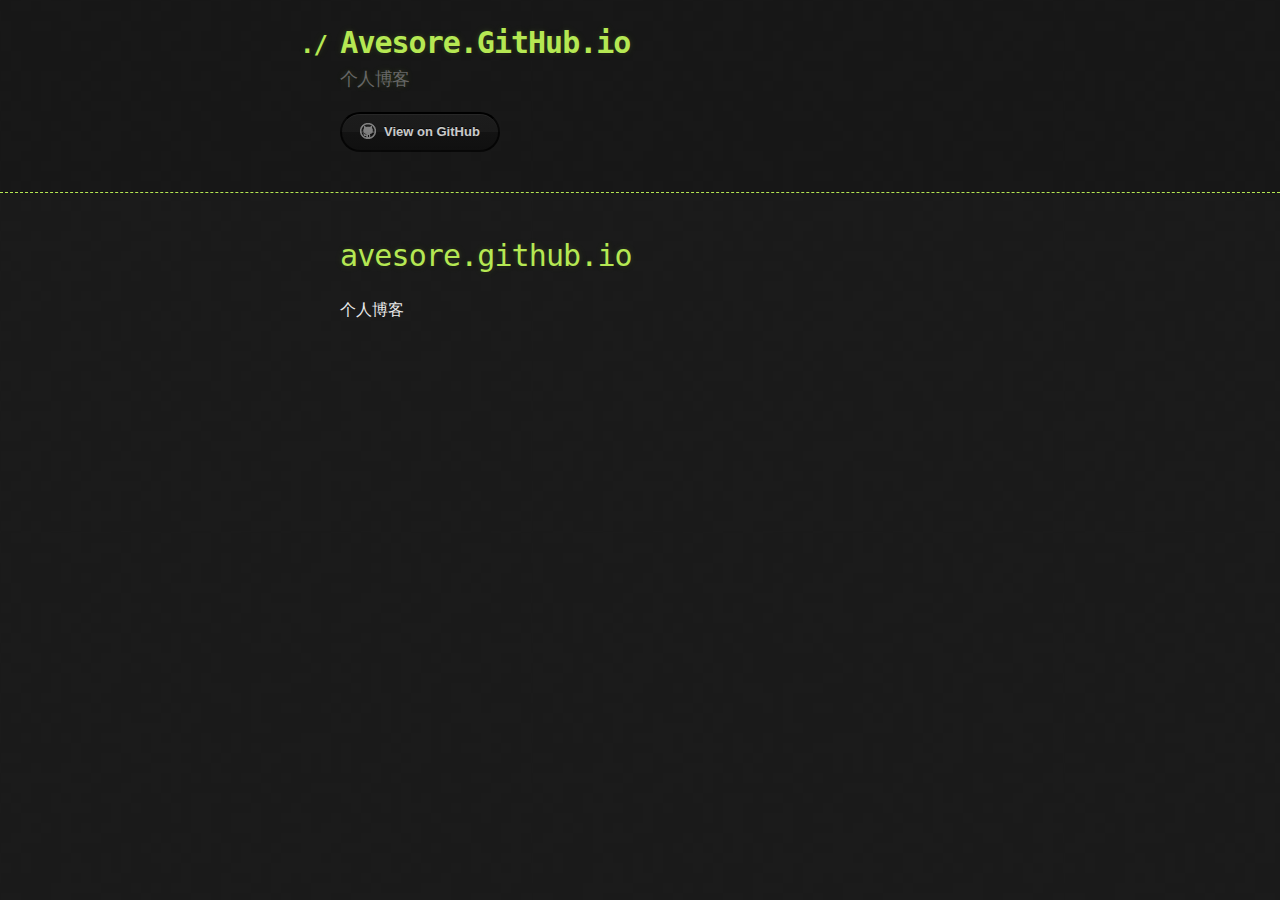
==== index.html @ 06579e54 "Replace master branch with page content via GitHub" ====
<!DOCTYPE html>
<html>
  <head>
    <meta charset='utf-8'>
    <meta http-equiv="X-UA-Compatible" content="chrome=1">

    <link rel="stylesheet" type="text/css" href="stylesheets/stylesheet.css" media="screen">
    <link rel="stylesheet" type="text/css" href="stylesheets/github-dark.css" media="screen">
    <link rel="stylesheet" type="text/css" href="stylesheets/print.css" media="print">

    <title>Avesore.GitHub.io by AveSore</title>
  </head>

  <body>

    <header>
      <div class="container">
        <h1>Avesore.GitHub.io</h1>
        <h2>个人博客</h2>

        <section id="downloads">
          <a href="https://github.com/AveSore" class="btn btn-github"><span class="icon"></span>View on GitHub</a>
        </section>
      </div>
    </header>

    <div class="container">
      <section id="main_content">
        <h1>
<a id="avesoregithubio" class="anchor" href="#avesoregithubio" aria-hidden="true"><span aria-hidden="true" class="octicon octicon-link"></span></a>avesore.github.io</h1>

<p>个人博客</p>
      </section>
    </div>

    
  </body>
</html>
---- stylesheets/stylesheet.css ----
body {
  margin: 0;
  padding: 0;
  background: #151515 url("../images/bkg.png") 0 0;
  color: #eaeaea;
  font: 16px;
  line-height: 1.5;
  font-family: Monaco, "Bitstream Vera Sans Mono", "Lucida Console", Terminal, monospace;
}

/* General & 'Reset' Stuff */

.container {
  width: 90%;
  max-width: 600px;
  margin: 0 auto;
}

section {
  display: block;
  margin: 0 0 20px 0;
}

h1, h2, h3, h4, h5, h6 {
  margin: 0 0 20px;
}

li {
  line-height: 1.4 ;
}

/* Header, <header>
   header   - container
   h1       - project name
   h2       - project description
*/

header {
  background: rgba(0, 0, 0, 0.1);
  width: 100%;
  border-bottom: 1px dashed #b5e853;
  padding: 20px 0;
  margin: 0 0 40px 0;
}

header h1 {
  font-size: 30px;
  line-height: 1.5;
  margin: 0 0 0 -40px;
  font-weight: bold;
  font-family: Monaco, "Bitstream Vera Sans Mono", "Lucida Console", Terminal, monospace;
  color: #b5e853;
  text-shadow: 0 1px 1px rgba(0, 0, 0, 0.1),
               0 0 5px rgba(181, 232, 83, 0.1),
               0 0 10px rgba(181, 232, 83, 0.1);
  letter-spacing: -1px;
  -webkit-font-smoothing: antialiased;
}

header h1:before {
  content: "./ ";
  font-size: 24px;
}

header h2 {
  font-size: 18px;
  font-weight: 300;
  color: #666;
}

#downloads .btn {
  display: inline-block;
  text-align: center;
  margin: 0;
}

/* Main Content
*/

#main_content {
  width: 100%;
  -webkit-font-smoothing: antialiased;
}
section img {
  max-width: 100%
}

h1, h2, h3, h4, h5, h6 {
  font-weight: normal;
  font-family: Monaco, "Bitstream Vera Sans Mono", "Lucida Console", Terminal, monospace;
  color: #b5e853;
  letter-spacing: -0.03em;
  text-shadow: 0 1px 1px rgba(0, 0, 0, 0.1),
               0 0 5px rgba(181, 232, 83, 0.1),
               0 0 10px rgba(181, 232, 83, 0.1);
}

#main_content h1 {
  font-size: 30px;
}

#main_content h2 {
  font-size: 24px;
}

#main_content h3 {
  font-size: 18px;
}

#main_content h4 {
  font-size: 14px;
}

#main_content h5 {
  font-size: 12px;
  text-transform: uppercase;
  margin: 0 0 5px 0;
}

#main_content h6 {
  font-size: 12px;
  text-transform: uppercase;
  color: #999;
  margin: 0 0 5px 0;
}

dt {
  font-style: italic;
  font-weight: bold;
}

ul li {
  list-style: none;
}

ul li:before {
  content: ">>";
  font-family: Monaco, "Bitstream Vera Sans Mono", "Lucida Console", Terminal, monospace;
  font-size: 13px;
  color: #b5e853;
  margin-left: -37px;
  margin-right: 21px;
  line-height: 16px;
}

blockquote {
  color: #aaa;
  padding-left: 10px;
  border-left: 1px dotted #666;
}

pre {
  background: rgba(0, 0, 0, 0.9);
  border: 1px solid rgba(255, 255, 255, 0.15);
  padding: 10px;
  font-size: 14px;
  color: #b5e853;
  border-radius: 2px;
  -moz-border-radius: 2px;
  -webkit-border-radius: 2px;
  text-wrap: normal;
  overflow: auto;
  overflow-y: hidden;
}

table {
  width: 100%;
  margin: 0 0 20px 0;
}

th {
  text-align: left;
  border-bottom: 1px dashed #b5e853;
  padding: 5px 10px;
}

td {
  padding: 5px 10px;
}

hr {
  height: 0;
  border: 0;
  border-bottom: 1px dashed #b5e853;
  color: #b5e853;
}

/* Buttons
*/

.btn {
  display: inline-block;
  background: -webkit-linear-gradient(top, rgba(40, 40, 40, 0.3), rgba(35, 35, 35, 0.3) 50%, rgba(10, 10, 10, 0.3) 50%, rgba(0, 0, 0, 0.3));
  padding: 8px 18px;
  border-radius: 50px;
  border: 2px solid rgba(0, 0, 0, 0.7);
  border-bottom: 2px solid rgba(0, 0, 0, 0.7);
  border-top: 2px solid rgba(0, 0, 0, 1);
  color: rgba(255, 255, 255, 0.8);
  font-family: Helvetica, Arial, sans-serif;
  font-weight: bold;
  font-size: 13px;
  text-decoration: none;
  text-shadow: 0 -1px 0 rgba(0, 0, 0, 0.75);
  box-shadow: inset 0 1px 0 rgba(255, 255, 255, 0.05);
}

.btn:hover {
  background: -webkit-linear-gradient(top, rgba(40, 40, 40, 0.6), rgba(35, 35, 35, 0.6) 50%, rgba(10, 10, 10, 0.8) 50%, rgba(0, 0, 0, 0.8));
}

.btn .icon {
  display: inline-block;
  width: 16px;
  height: 16px;
  margin: 1px 8px 0 0;
  float: left;
}

.btn-github .icon {
  opacity: 0.6;
  background: url("../images/blacktocat.png") 0 0 no-repeat;
}

/* Links
   a, a:hover, a:visited
*/

a {
  color: #63c0f5;
  text-shadow: 0 0 5px rgba(104, 182, 255, 0.5);
}

/* Clearfix */

.cf:before, .cf:after {
  content:"";
  display:table;
}

.cf:after {
  clear:both;
}

.cf {
  zoom:1;
}
---- stylesheets/github-dark.css ----
/*
The MIT License (MIT)

Copyright (c) 2016 GitHub, Inc.

Permission is hereby granted, free of charge, to any person obtaining a copy
of this software and associated documentation files (the "Software"), to deal
in the Software without restriction, including without limitation the rights
to use, copy, modify, merge, publish, distribute, sublicense, and/or sell
copies of the Software, and to permit persons to whom the Software is
furnished to do so, subject to the following conditions:

The above copyright notice and this permission notice shall be included in all
copies or substantial portions of the Software.

THE SOFTWARE IS PROVIDED "AS IS", WITHOUT WARRANTY OF ANY KIND, EXPRESS OR
IMPLIED, INCLUDING BUT NOT LIMITED TO THE WARRANTIES OF MERCHANTABILITY,
FITNESS FOR A PARTICULAR PURPOSE AND NONINFRINGEMENT. IN NO EVENT SHALL THE
AUTHORS OR COPYRIGHT HOLDERS BE LIABLE FOR ANY CLAIM, DAMAGES OR OTHER
LIABILITY, WHETHER IN AN ACTION OF CONTRACT, TORT OR OTHERWISE, ARISING FROM,
OUT OF OR IN CONNECTION WITH THE SOFTWARE OR THE USE OR OTHER DEALINGS IN THE
SOFTWARE.

*/

.pl-c /* comment */ {
  color: #969896;
}

.pl-c1 /* constant, variable.other.constant, support, meta.property-name, support.constant, support.variable, meta.module-reference, markup.raw, meta.diff.header */,
.pl-s .pl-v /* string variable */ {
  color: #0099cd;
}

.pl-e /* entity */,
.pl-en /* entity.name */ {
  color: #9774cb;
}

.pl-smi /* variable.parameter.function, storage.modifier.package, storage.modifier.import, storage.type.java, variable.other */,
.pl-s .pl-s1 /* string source */ {
  color: #ddd;
}

.pl-ent /* entity.name.tag */ {
  color: #7bcc72;
}

.pl-k /* keyword, storage, storage.type */ {
  color: #cc2372;
}

.pl-s /* string */,
.pl-pds /* punctuation.definition.string, string.regexp.character-class */,
.pl-s .pl-pse .pl-s1 /* string punctuation.section.embedded source */,
.pl-sr /* string.regexp */,
.pl-sr .pl-cce /* string.regexp constant.character.escape */,
.pl-sr .pl-sre /* string.regexp source.ruby.embedded */,
.pl-sr .pl-sra /* string.regexp string.regexp.arbitrary-repitition */ {
  color: #3c66e2;
}

.pl-v /* variable */ {
  color: #fb8764;
}

.pl-id /* invalid.deprecated */ {
  color: #e63525;
}

.pl-ii /* invalid.illegal */ {
  color: #f8f8f8;
  background-color: #e63525;
}

.pl-sr .pl-cce /* string.regexp constant.character.escape */ {
  font-weight: bold;
  color: #7bcc72;
}

.pl-ml /* markup.list */ {
  color: #c26b2b;
}

.pl-mh /* markup.heading */,
.pl-mh .pl-en /* markup.heading entity.name */,
.pl-ms /* meta.separator */ {
  font-weight: bold;
  color: #264ec5;
}

.pl-mq /* markup.quote */ {
  color: #00acac;
}

.pl-mi /* markup.italic */ {
  font-style: italic;
  color: #ddd;
}

.pl-mb /* markup.bold */ {
  font-weight: bold;
  color: #ddd;
}

.pl-md /* markup.deleted, meta.diff.header.from-file */ {
  color: #bd2c00;
  background-color: #ffecec;
}

.pl-mi1 /* markup.inserted, meta.diff.header.to-file */ {
  color: #55a532;
  background-color: #eaffea;
}

.pl-mdr /* meta.diff.range */ {
  font-weight: bold;
  color: #9774cb;
}

.pl-mo /* meta.output */ {
  color: #264ec5;
}
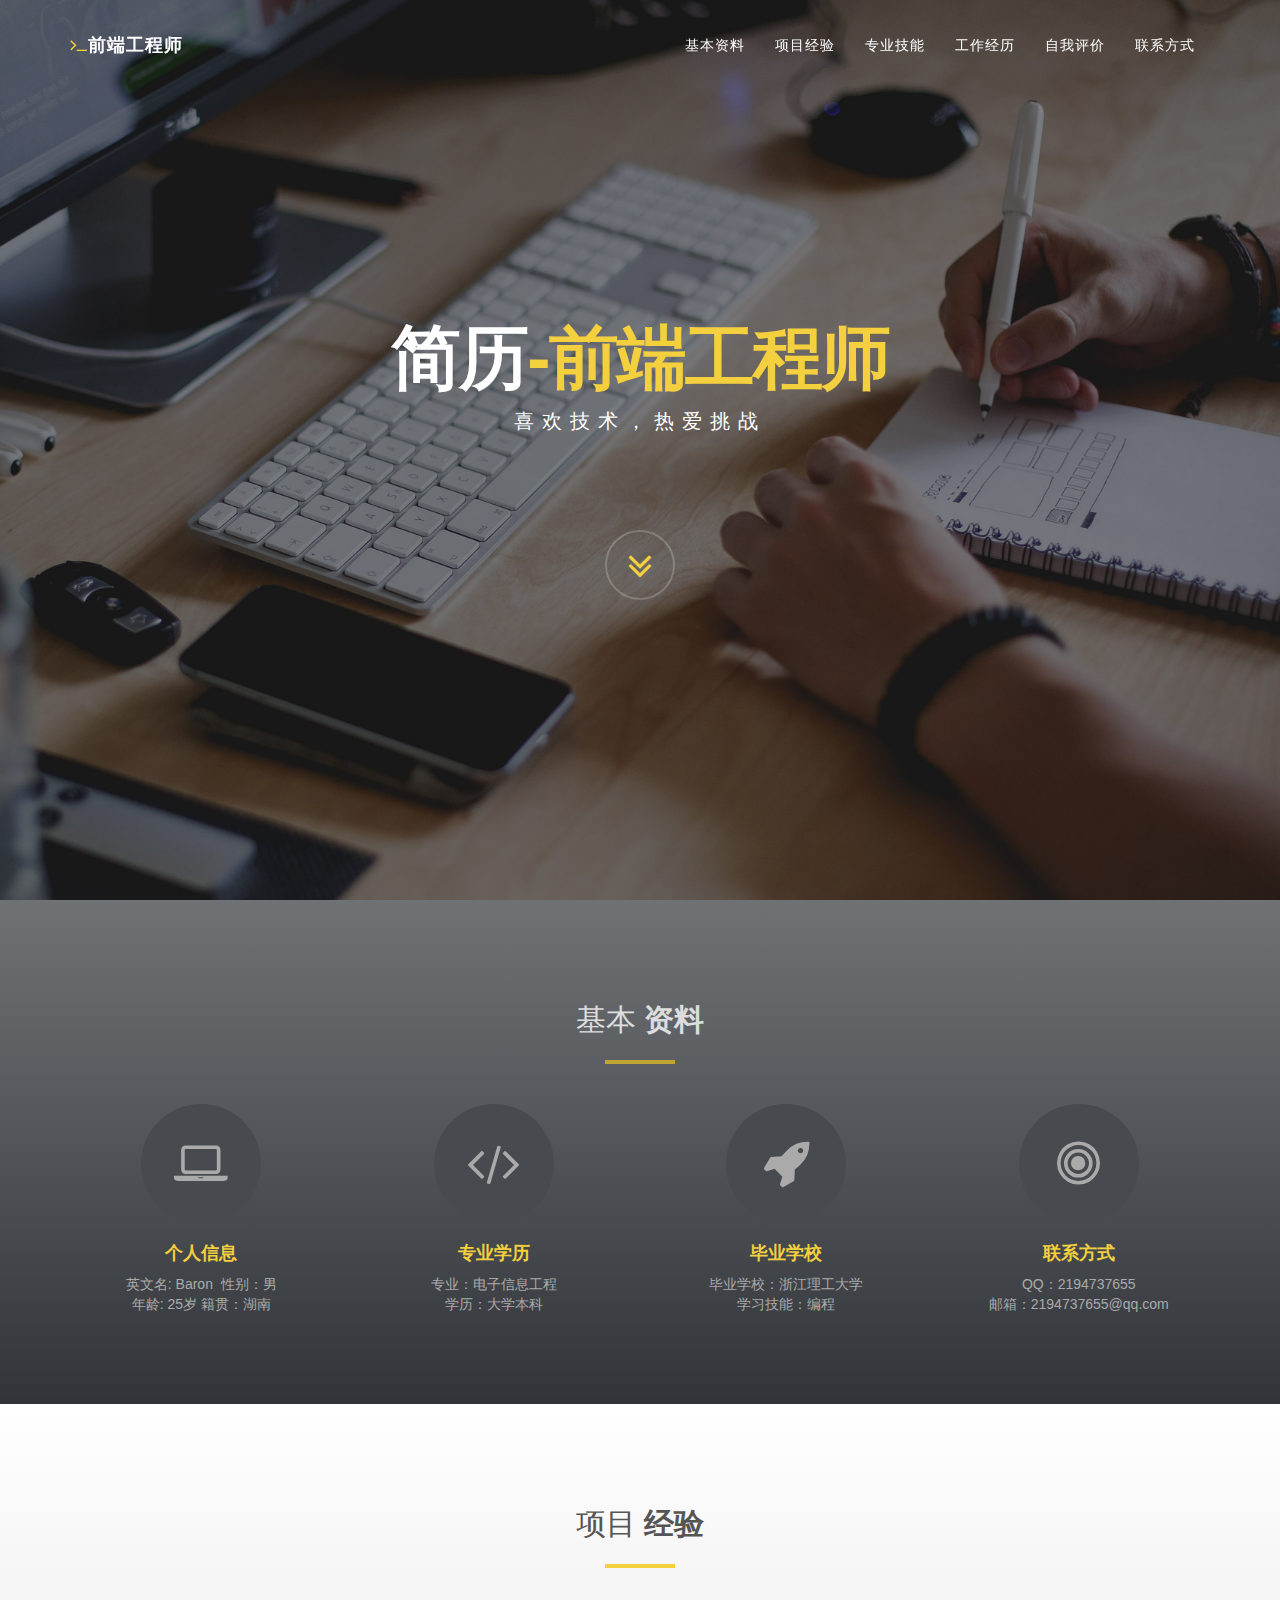
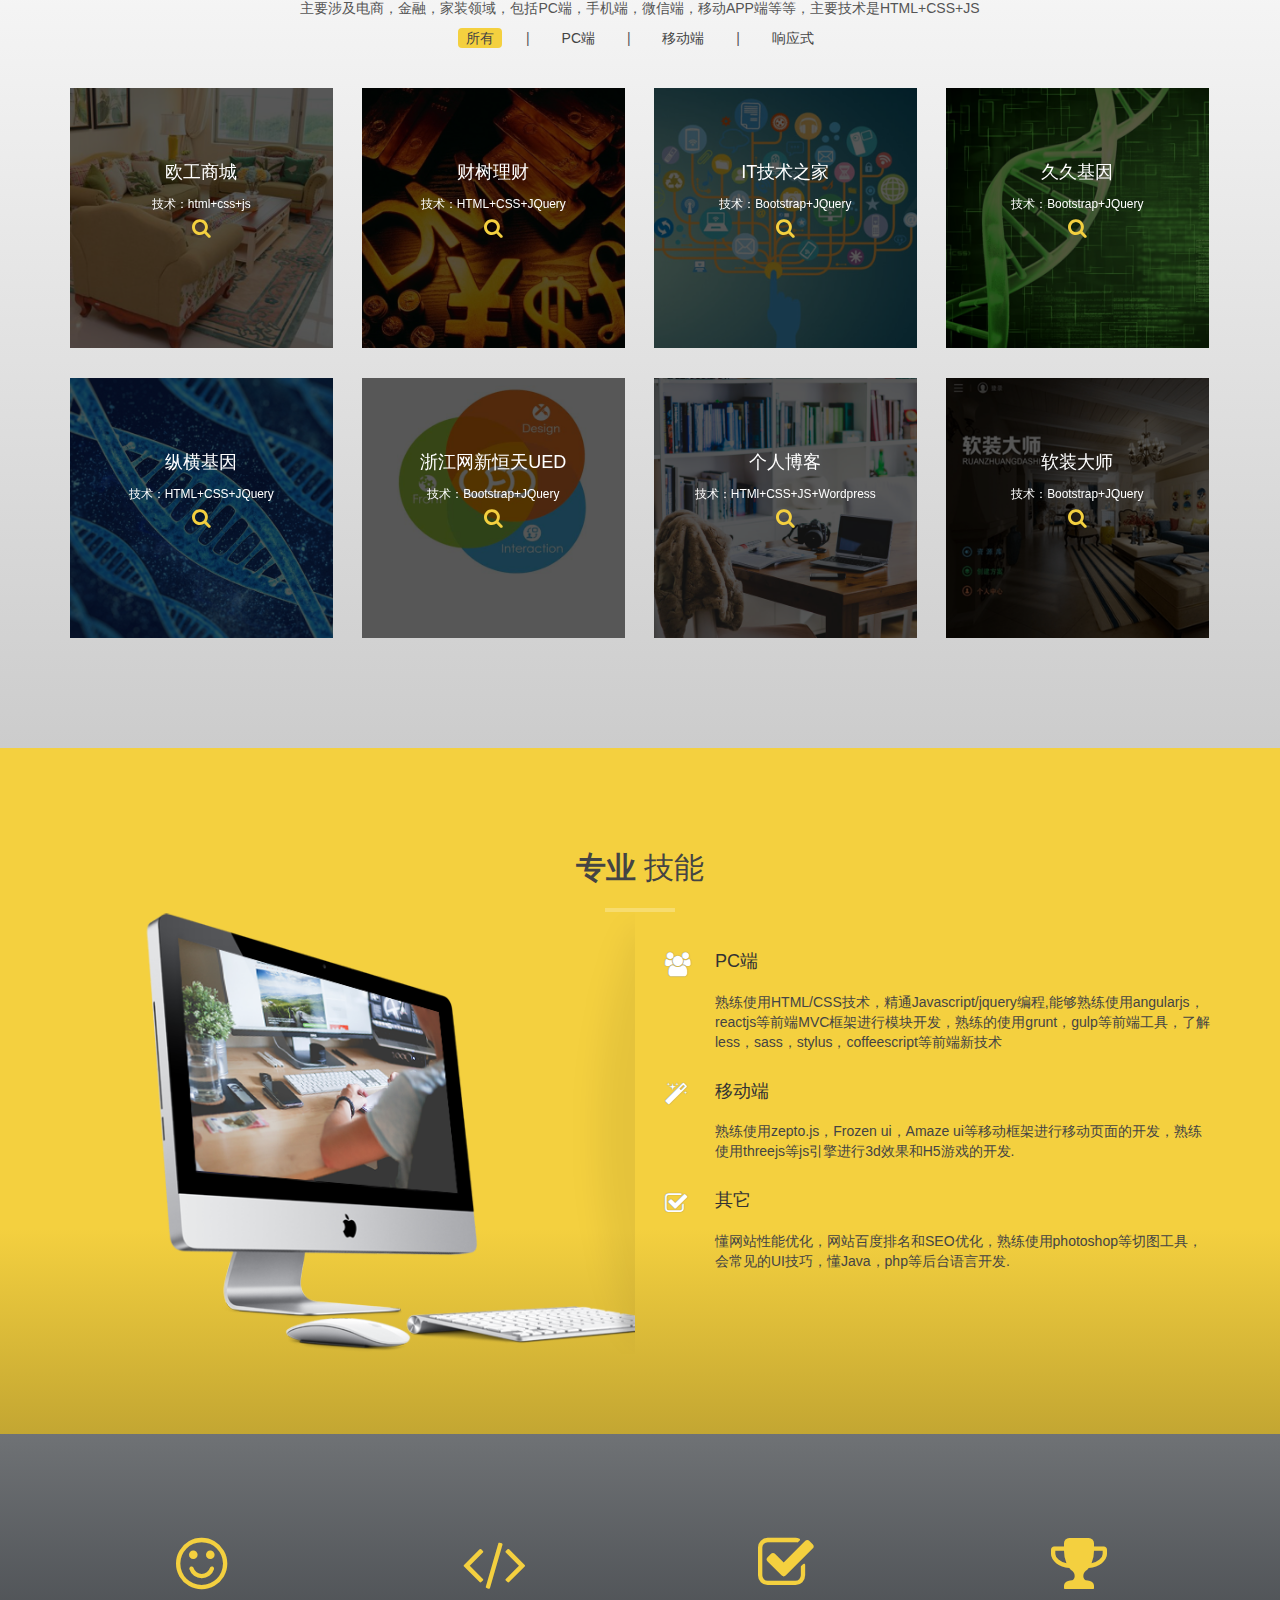
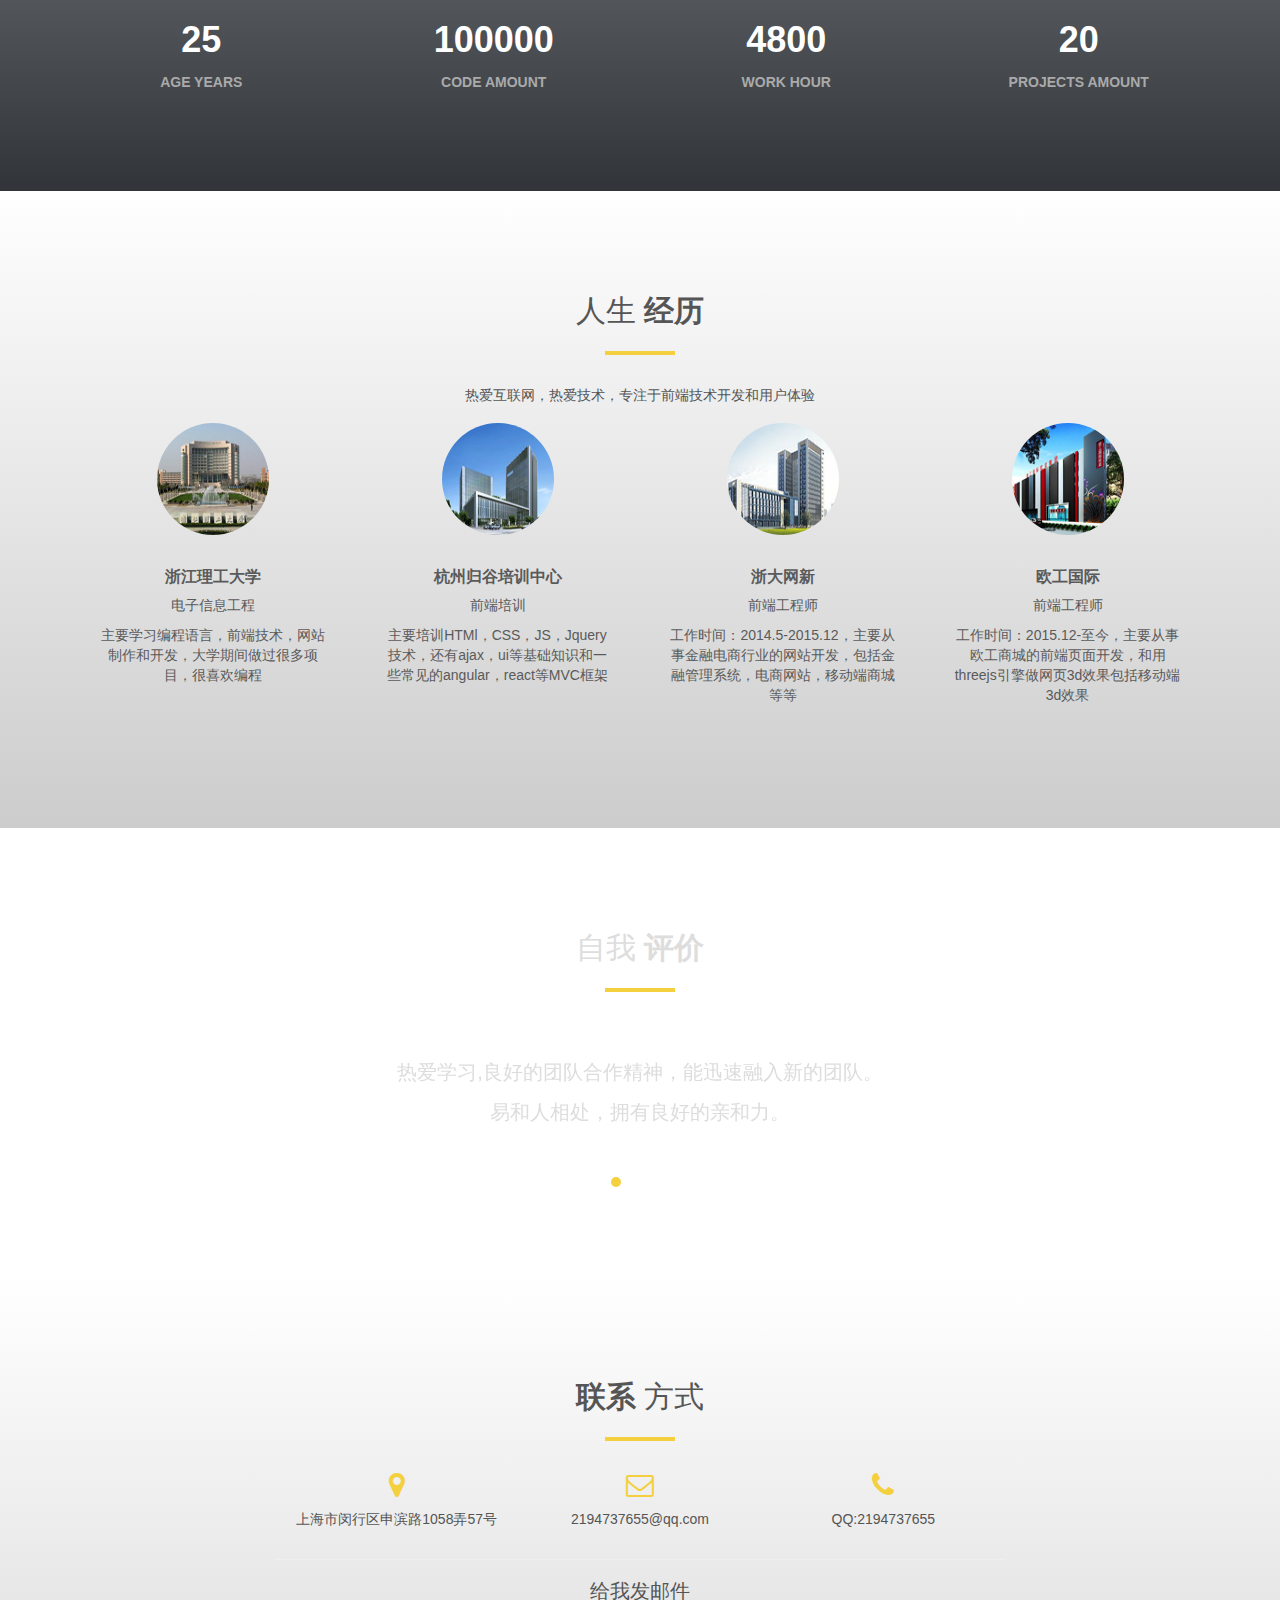
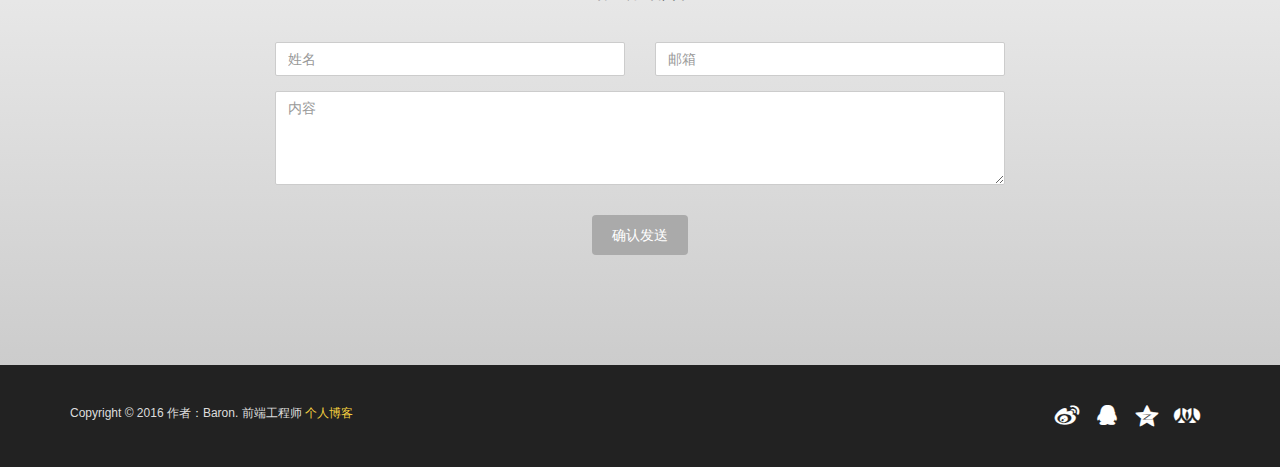
==== commit e2d2862b: "提交" ====
--- a/index.html
+++ b/index.html
@@ -1,38 +1,507 @@
 <!DOCTYPE html>
-<html>
-  <head>
-    <meta charset='utf-8'>
-    <meta http-equiv="X-UA-Compatible" content="chrome=1">
-
-    <link rel="stylesheet" type="text/css" href="stylesheets/stylesheet.css" media="screen">
-    <link rel="stylesheet" type="text/css" href="stylesheets/github-dark.css" media="screen">
-    <link rel="stylesheet" type="text/css" href="stylesheets/print.css" media="print">
-
-    <title>Avesore.GitHub.io by AveSore</title>
-  </head>
-
-  <body>
-
-    <header>
-      <div class="container">
-        <h1>Avesore.GitHub.io</h1>
-        <h2>个人博客</h2>
-
-        <section id="downloads">
-          <a href="https://github.com/AveSore" class="btn btn-github"><span class="icon"></span>View on GitHub</a>
-        </section>
-      </div>
+<html lang="en">
+<head>
+<meta charset="utf-8">
+<meta name="viewport" content="width=device-width, initial-scale=1">
+<title>前端工程师简历</title>
+<meta name="description" content="本人英文名Baron，是一名前端工程师,对前端和编程技术非常热爱，做过很多技术方面的东西，对我有意向的公司和猎头可以QQ联系我或者给我发邮件，谢谢！">
+<meta name="keywords" content="Baron简历，前端工程师，求职前端，前端博客" />
+<meta name="author" content="Baron，个人博客:http://blog.youzewang.com">
+
+<!-- Favicons
+    ================================================== -->
+
+<link rel="shortcut icon" href="img/favicon_jianli.ico" type="image/x-icon">
+
+
+<!-- Bootstrap -->
+<link rel="stylesheet" type="text/css"  href="css/bootstrap.css">
+<link rel="stylesheet" type="text/css" href="fonts/font-awesome/css/font-awesome.css">
+
+<!-- Slider
+    ================================================== -->
+<link href="css/owl.carousel.css" rel="stylesheet" media="screen">
+<link href="css/owl.theme.css" rel="stylesheet" media="screen">
+
+<!-- Stylesheet
+    ================================================== -->
+<link rel="stylesheet" type="text/css"  href="css/style.css">
+<link rel="stylesheet" type="text/css" href="css/prettyPhoto.css">
+
+<link rel="stylesheet" type="text/css" href="fonts/sns_fonts/iconfont.css">
+
+
+<!-- HTML5 shim and Respond.js for IE8 support of HTML5 elements and media queries -->
+<!-- WARNING: Respond.js doesn't work if you view the page via file:// -->
+<!--[if lt IE 9]>
+      <script src="https://oss.maxcdn.com/html5shiv/3.7.2/html5shiv.min.js"></script>
+      <script src="https://oss.maxcdn.com/respond/1.4.2/respond.min.js"></script>
+    <![endif]-->
+</head>
+<body id="page-top" data-spy="scroll" data-target=".navbar-fixed-top">
+    <!-- Navigation -->
+    <nav class="navbar navbar-custom navbar-fixed-top" role="navigation">
+        <div class="container">
+            <div class="navbar-header">
+                <button type="button" class="navbar-toggle" data-toggle="collapse" data-target=".navbar-main-collapse">
+                    <i class="fa fa-bars"></i>
+                </button>
+                <a class="navbar-brand page-scroll" href="#page-top"><i class="fa fa-terminal"></i>前端工程师</a>
+            </div>
+
+            <!-- Collect the nav links, forms, and other content for toggling -->
+            <div class="collapse navbar-collapse navbar-right navbar-main-collapse">
+                <ul class="nav navbar-nav">
+                    <!-- Hidden li included to remove active class from about link when scrolled up past about section -->
+                    <li class="hidden">
+                        <a href="#page-top"></a>
+                    </li>
+                    <li>
+                        <a class="page-scroll" href="#services">基本资料</a>
+                    </li>
+                    <li>
+                        <a class="page-scroll" href="#works">项目经验</a>
+                    </li>                    
+                    <li>
+                        <a class="page-scroll" href="#about">专业技能</a>
+                    </li>                    
+                    <li>
+                        <a class="page-scroll" href="#team">工作经历</a>
+                    </li>
+                    <li>
+                        <a class="page-scroll" href="#testimonials">自我评价</a>
+                    </li>                    
+                    <li>
+                        <a class="page-scroll" href="#contact">联系方式</a>
+                    </li>
+                </ul>
+            </div>
+            <!-- /.navbar-collapse -->
+        </div>
+        <!-- /.container -->
+    </nav>
+
+<!-- Header -->
+    <header class="intro">
+        <div class="intro-body">
+            <div class="container">
+                <div class="row">
+                    <div class="col-md-8 col-md-offset-2">
+                        <h1>简历<span class="brand-heading">-前端工程师</span></h1>
+                        <p class="intro-text">喜欢技术，热爱挑战</p>
+                        <a href="#services" class="btn btn-circle page-scroll">
+                            <i class="fa fa-angle-double-down animated"></i>
+                        </a>
+                    </div>
+                </div>
+            </div>
+        </div>
     </header>
-
-    <div class="container">
-      <section id="main_content">
-        <h1>
-<a id="avesoregithubio" class="anchor" href="#avesoregithubio" aria-hidden="true"><span aria-hidden="true" class="octicon octicon-link"></span></a>avesore.github.io</h1>
-
-<p>个人博客</p>
-      </section>
-    </div>
-
+<div class="copyrights">Baron简历 <a href="http://blog.youzewang.com/jianli" >前端工程师</a></div>
+<!-- Services Section -->
+<div id="services" class="text-center">
+  <div class="container">
+    <div class="section-title center">
+      <h2>基本 <strong>资料</strong></h2>
+      <hr>
+      </div>
+    <div class="space"></div>
+    <div class="row">
+      <div class="col-md-3 col-sm-6 service"> <i class="fa fa-laptop"></i>
+        <h4><strong>个人信息</strong></h4>
+        <p>
+		英文名: Baron &nbsp;性别：男</br>
+		年龄: 25岁 籍贯：湖南
+		</p>
+      </div>
+      <div class="col-md-3 col-sm-6 service"> <i class="fa fa-code"></i>
+        <h4><strong>专业学历</strong></h4>
+        <p>
+		专业：电子信息工程</br>
+		学历：大学本科</br>
+		
+		</p>
+      </div>
+      <div class="col-md-3 col-sm-6 service"> <i class="fa fa-rocket"></i>
+        <h4><strong>毕业学校</strong></h4>
+        <p>
+		  毕业学校：浙江理工大学</br>
+		  学习技能：编程
+		</p>
+      </div>
+      <div class="col-md-3 col-sm-6 service"> <i class="fa fa-bullseye"></i>
+        <h4><strong>联系方式</strong></h4>
+        <p>QQ：2194737655</br>
+		  邮箱：2194737655@qq.com</p>
+      </div>
+    </div>
+  </div>
+</div>
+<!-- Portfolio Section -->
+<div id="works">
+  <div class="container"> <!-- Container -->
+    <div class="section-title text-center center">
+      <h2>项目 <strong>经验</strong></h2>
+      <hr>
+      <div class="clearfix"></div>
+      <p>主要涉及电商，金融，家装领域，包括PC端，手机端，微信端，移动APP端等等，主要技术是HTML+CSS+JS</p>
+    </div>
+    <div class="categories">
+      <ul class="cat">
+        <li>
+          <ol class="type">
+            <li><a href="#" data-filter="*" class="active">所有</a></li>
+            <li><a href="#" data-filter=".web">PC端</a></li>
+            <li><a href="#" data-filter=".app">移动端</a></li>
+            <li><a href="#" data-filter=".branding">响应式</a></li>
+          </ol>
+        </li>
+      </ul>
+      <div class="clearfix"></div>
+    </div>
+    <div class="row">
+      <div class="portfolio-items">
+	  
+        <div class="col-sm-6 col-md-3 col-lg-3 web">
+          <div class="portfolio-item">
+            <div class="hover-bg">
+              <div class="hover-text">
+                <h4><a href='http://www.ogmall.com' target='_blank' title="欧工商城">欧工商城</a></h4>
+                <small>技术：html+css+js</small>
+                <div class="clearfix"></div>
+                <i class="fa fa-search"></i> </div>
+              <img src="img/portfolio/01.jpg" class="img-responsive" alt="欧工商城"></div>
+          </div>
+        </div>
+		
+        <div class="col-sm-6 col-md-3 col-lg-3 web">
+          <div class="portfolio-item">
+            <div class="hover-bg">
+              <div class="hover-text">
+                <h4><a href="http://www.caishulicai.com" target='_blank' title="财树理财">财树理财</a></h4>
+                <small>技术：HTML+CSS+JQuery</small>
+                <div class="clearfix"></div>
+                <i class="fa fa-search"></i> </div>
+              <img src="img/portfolio/02.jpg" class="img-responsive" alt="财树理财"></div>
+          </div>
+        </div>
+		
+        <div class="col-sm-6 col-md-3 col-lg-3 web">
+          <div class="portfolio-item">
+            <div class="hover-bg">
+              <div class="hover-text">
+                <h4><a href="http://it.youzewang.com" target='_blank' title="IT技术之家">IT技术之家</a></h4>
+                <small>技术：Bootstrap+JQuery</small>
+                <div class="clearfix"></div>
+                <i class="fa fa-search"></i> </div>
+              <img src="img/portfolio/03.jpg" class="img-responsive" alt="IT技术之家"></div>
+          </div>
+        </div>
+		
+        <div class="col-sm-6 col-md-3 col-lg-3 web">
+          <div class="portfolio-item">
+            <div class="hover-bg">
+              <div class="hover-text">
+                <h4><a href='http://99jiyin.com/' target='_blank' title="久久基因">久久基因</h4>
+                <small>技术：Bootstrap+JQuery</small>
+                <div class="clearfix"></div>
+                <i class="fa fa-search"></i> </div>
+              <img src="img/portfolio/04.jpg" class="img-responsive" alt="久久基因"></div>
+          </div>
+        </div>
+        <div class="col-sm-6 col-md-3 col-lg-3 web">
+          <div class="portfolio-item">
+            <div class="hover-bg">
+              <div class="hover-text">
+                <h4><a href='http://www.silicongene.net' target='_blank' title="纵横基因">纵横基因</a></h4>
+                <small>技术：HTML+CSS+JQuery</small>
+                <div class="clearfix"></div>
+                <i class="fa fa-search"></i> </div>
+              <img src="img/portfolio/05.jpg" class="img-responsive" alt="纵横基因">
+			  </div>
+          </div>
+        </div>
+        <div class="col-sm-6 col-md-3 col-lg-3 branding">
+          <div class="portfolio-item">
+            <div class="hover-bg">
+              <div class="hover-text">
+                <h4><a href="http://ued.hengtiansoft.com" target='_blank' title="浙江网新恒天UED">浙江网新恒天UED</a></h4>
+                <small>技术：Bootstrap+JQuery</small>
+                <div class="clearfix"></div>
+                <i class="fa fa-search"></i> </div>
+              <img src="img/portfolio/06.jpg" class="img-responsive" alt="浙江网新恒天UED"></div>
+          </div>
+        </div>
+        <div class="col-sm-6 col-md-3 col-lg-3 branding app web">
+          <div class="portfolio-item">
+            <div class="hover-bg">
+              <div class="hover-text">
+                <h4><a href="http://blog.youzewang.com" target='_blank' title="个人博客">个人博客</a></h4>
+                <small>技术：HTMl+CSS+JS+Wordpress</small>
+                <div class="clearfix"></div>
+                <i class="fa fa-search"></i> </div>
+              <img src="img/portfolio/07.jpg" class="img-responsive" alt="个人博客"></div>
+          </div>
+        </div>
+        <div class="col-sm-6 col-md-3 col-lg-3 web app">
+          <div class="portfolio-item">
+		  
+            <div class="hover-bg"> 
+              <div class="hover-text">
+                <h4><a href='http://new.rzds.net/' target='_blank' title="软装大师">软装大师 </a></h4>
+                <small>技术：Bootstrap+JQuery</small>
+                <div class="clearfix"></div>
+                <i class="fa fa-search"></i> 
+				</div>
+              <img src="img/portfolio/08.jpg" class="img-responsive" alt="软装大师">
+		    </div>
+          </div>
+        </div>
+      </div>
+    </div>
+  </div>
+</div>
+<!-- About Section -->
+<div id="about">
+  <div class="container">
+    <div class="section-title text-center center">
+      <h2><strong>专业</strong> 技能</h2>
+      <hr>
+    </div>
+    <div class="row">
+      <div class="col-md-6"> <img src="img/about.png" class="img-responsive"> </div>
+      <div class="col-md-6">
+        <div class="about-text"> <i class="fa fa-users"></i>
+          <div class="padding-left"><h4>PC端</h4>
+          <p>熟练使用HTML/CSS技术，精通Javascript/jquery编程,能够熟练使用angularjs，reactjs等前端MVC框架进行模块开发，熟练的使用grunt，gulp等前端工具，了解less，sass，stylus，coffeescript等前端新技术</p></div>
+          <i class="fa fa-magic"></i>
+          <div class="padding-left"><h4>移动端</h4>
+          <p>熟练使用zepto.js，Frozen ui，Amaze ui等移动框架进行移动页面的开发，熟练使用threejs等js引擎进行3d效果和H5游戏的开发.</p></div>
+          <i class="fa fa-check-square-o"></i>
+          <div class="padding-left"><h4>其它</h4>
+          <p>懂网站性能优化，网站百度排名和SEO优化，熟练使用photoshop等切图工具，会常见的UI技巧，懂Java，php等后台语言开发.</p></div>
+        </div>
+      </div>
+    </div>
+  </div>
+</div>
+	<div id="achivements" class="section dark-bg">
+			<div class="container">	
+				<div class="row">
+					<div class="col-md-3 col-sm-3">
+						<div class="achivement-box">
+							<i class="fa fa-smile-o"></i>
+							<span class="count">25</span>
+							<h4>Age Years</h4>                            
+						</div>
+					</div> 
+					<div class="col-md-3 col-sm-3">
+						<div class="achivement-box">
+							<i class="fa fa-code"></i>
+							<span class="count">100000</span>
+							<h4>Code Amount</h4>                            
+						</div>
+					</div> 
+					<div class="col-md-3 col-sm-3">
+						<div class="achivement-box">
+							<i class="fa fa-check-square-o"></i>
+							<span class="count">4800</span>
+                            <h4>Work Hour</h4>
+						</div>
+					</div> 
+					<div class="col-md-3 col-sm-3">
+						<div class="achivement-box">
+							<i class="fa fa-trophy"></i>
+							<span class="count">20</span>
+							<h4>Projects Amount</h4>                            
+						</div>
+					</div> 
+				</div>
+			</div>
+		</div>
+<!-- Team Section -->
+<div id="team" class="text-center">
+  <div class="container">
+    <div class="section-title center">
+      <h2>人生 <strong>经历</strong></h2>
+      <hr>
+      <p>热爱互联网，热爱技术，专注于前端技术开发和用户体验</p>
+    </div>
+    <div id="row">
+	
+	<div class="col-md-3 col-sm-6">
+        <div class="thumbnail"> <img src="img/team/02.jpg" alt="浙江理工大学" class="img-circle team-img">
+          <div class="caption">
+            <h3>浙江理工大学</h3>
+            <p>电子信息工程</p>
+            <p>主要学习编程语言，前端技术，网站制作和开发，大学期间做过很多项目，很喜欢编程</p>
+          </div>
+        </div>
+      </div>
+	
+      <div class="col-md-3 col-sm-6">
+        <div class="thumbnail"> <img src="img/team/01.jpg" alt="杭州归谷培训中心" class="img-circle team-img">
+          <div class="caption">
+            <h3>杭州归谷培训中心</h3>
+            <p>前端培训</p>
+            <p>主要培训HTMl，CSS，JS，Jquery技术，还有ajax，ui等基础知识和一些常见的angular，react等MVC框架</p>
+          </div>
+        </div>
+      </div>
+	  
+      
+	  
+      <div class="col-md-3 col-sm-6">
+        <div class="thumbnail"> <img src="img/team/03.jpg" alt="浙大网新" class="img-circle team-img">
+          <div class="caption">
+            <h3>浙大网新</h3>
+            <p>前端工程师</p>
+            <p>工作时间：2014.5-2015.12，主要从事金融电商行业的网站开发，包括金融管理系统，电商网站，移动端商城等等</p>
+          </div>
+        </div>
+      </div>
+      <div class="col-md-3 col-sm-6">
+        <div class="thumbnail"> <img src="img/team/04.jpg" alt="欧工国际" class="img-circle team-img">
+          <div class="caption">
+            <h3>欧工国际</h3>
+            <p>前端工程师</p>
+            <p>工作时间：2015.12-至今，主要从事欧工商城的前端页面开发，和用threejs引擎做网页3d效果包括移动端3d效果</p>
+          </div>
+        </div>
+      </div>
+    </div>
+  </div>
+</div>
+<!-- Testimonials Section -->
+<div id="testimonials" class="text-center">
+  <div class="container">
+    <div class="section-title center">
+      <h2>自我 <strong>评价</strong></h2>
+      <hr>
+    </div>
+    <div class="row">
+      <div class="col-md-8 col-md-offset-2">
+        <div id="testimonial" class="owl-carousel owl-theme">
+          <div class="item">       
+            <p>
+			热爱学习,良好的团队合作精神，能迅速融入新的团队。</br>易和人相处，拥有良好的亲和力。
+			</p>
+          </div>
+          <div class="item">
+            <p>
+			有强烈的责任感，工作踏实，性格开朗乐观，积极上进，吃苦耐劳。</br>能在较大的压力下保持良好的工作状态，善于自我调节。
+			</p>
+          </div>
+          <div class="item">
+            <p>
+			非常热爱编程，喜欢钻研新的技术，喜欢接受各种不同的挑战。</br>具有很强的自学能力和良好的学习方法。
+			</p>
+          </div>
+        </div>
+      </div>
+    </div>
+  </div>
+</div>
+
+<!-- Contact Section -->
+<div id="contact" class="text-center">
+  <div class="container">
+    <div class="section-title center">
+      <h2><strong>联系</strong> 方式</h2>
+      <hr>
+    </div>
+    <div class="col-md-8 col-md-offset-2">
+      <div class="col-md-4"> <i class="fa fa-map-marker fa-2x"></i>
+        <p>上海市闵行区申滨路1058弄57号</p>
+      </div>
+      <div class="col-md-4"> <i class="fa fa-envelope-o fa-2x"></i>
+        <p>2194737655@qq.com</p>
+      </div>
+      <div class="col-md-4"> <i class="fa fa-phone fa-2x"></i>
+        <p>QQ:2194737655</p>
+      </div>
+      <hr>
+      <div class="clearfix"></div>
+    </div>
+    <div class="col-md-8 col-md-offset-2">
+      <hr>
+      <h3>给我发邮件</h3>
+      <form name="sentMessage" id="contactForm" novalidate>
+        <div class="row">
+          <div class="col-md-6">
+            <div class="form-group">
+              <input type="text" id="name" class="form-control" placeholder="姓名" required="required">
+              <p class="help-block text-danger"></p>
+            </div>
+          </div>
+          <div class="col-md-6">
+            <div class="form-group">
+              <input type="email" id="email" class="form-control" placeholder="邮箱" required="required">
+              <p class="help-block text-danger"></p>
+            </div>
+          </div>
+        </div>
+        <div class="form-group">
+          <textarea name="message" id="message" class="form-control" rows="4" placeholder="内容" required></textarea>
+          <p class="help-block text-danger"></p>
+        </div>
+        <div id="success"></div>
+        <button type="submit" class="btn btn-default">确认发送</button>
+      </form>
+    </div>
+  </div>
+</div>
+</div>
+<nav id="footer">
+  <div class="container">
+    <div class="pull-left fnav">
+      <p>Copyright &copy; 2016 作者：Baron. 前端工程师 
+      <script src="http://s11.cnzz.com/z_stat.php?id=1257641755&web_id=1257641755" language="JavaScript"></script>
+	  <a style='color:#F4D03F' href="http://blog.youzewang.com/" target="_blank" title="前端博客">个人博客</a> </p>
+    </div>
+    <div class="pull-right fnav">
+      <ul class="footer-social">
+	    <li><a href="http://v.t.sina.com.cn/share/share.php?url=http://blog.youzewang.com/jianli&title=Baron简历"><i class="icon iconfont">&#xe66e;</i></a></li>
+        <li><a href="http://connect.qq.com/widget/shareqq/index.html?url=http://blog.youzewang.com/jianli=&title=Baron简历"> <i class="icon iconfont">&#xe629;</i></a></li>
+        <li><a href="http://sns.qzone.qq.com/cgi-bin/qzshare/cgi_qzshare_onekey?url=http://blog.youzewang.com/jianli&title=Baron简历"> <i class="icon iconfont">&#xe616;</i></a></li>
+
+        <li><a href="http://share.renren.com/share/buttonshare.do?link=http://blog.youzewang.com/jianli&title=Baron简历"><i class="icon iconfont">&#xe66b;</i></a></li>
+      </ul>
+    </div>
+  </div>
+</nav>
+
+<!-- jQuery (necessary for Bootstrap's JavaScript plugins) --> 
+<script type="text/javascript" src="js/jquery.1.11.1.js"></script> 
+<!-- Include all compiled plugins (below), or include individual files as needed --> 
+<script type="text/javascript" src="js/bootstrap.js"></script> 
+<script type="text/javascript" src="js/SmoothScroll.js"></script> 
+<script type="text/javascript" src="js/jquery.prettyPhoto.js"></script> 
+<script type="text/javascript" src="js/jquery.isotope.js"></script> 
+<script type="text/javascript" src="js/jquery.counterup.js"></script> 
+<script type="text/javascript" src="js/waypoints.js"></script>
+<script type="text/javascript" src="js/jqBootstrapValidation.js"></script> 
+<script type="text/javascript" src="js/contact_me.js"></script>
+<script src="js/owl.carousel.js"></script>
+
+<!-- Javascripts
+    ================================================== --> 
+<script type="text/javascript" src="js/main.js"></script>
+
+<script>
+ $(function()
+ {
+ var u = navigator.userAgent;
+if (u.indexOf('Android') > -1 || u.indexOf('Linux') > -1||u.indexOf('iPhone') > -1||u.indexOf('Windows Phone') > -1||navigator.userAgent.indexOf("iPad")>-1) {
+   $(".hover-bg .hover-text").css({'opacity':'1'});
+   
+   $(".hover-bg .hover-text>h4").css({'opacity':'1','-webkit-transform':'translateY(0)','transform':'translateY(0)'});
+   
+   $(".hover-bg .hover-text>i").css({'opacity':'1'});
+} 
     
-  </body>
-</html>
+ });
+  
+</script>
+</body>
+</html>--- a/css/style.css
+++ b/css/style.css
@@ -0,0 +1,712 @@
+body, html {
+	font-family: microsoft yahei, sans-serif;
+	text-rendering: optimizeLegibility !important;
+	-webkit-font-smoothing: antialiased !important;
+	color: #555;
+	width: 100% !important;
+	height: 100% !important;
+}
+h1 {
+	font-weight: 700;
+}
+h1 strong {
+	font-weight: 900;
+}
+h2 {
+	text-transform: uppercase;
+	line-height: 20px;
+	margin: 0;
+}
+h3 {
+	font-size: 16px;
+	font-weight: 700;
+}
+h5 {
+	text-transform: uppercase;
+	font-weight: 700;
+	line-height: 20px;
+}
+p {
+	font-family: microsoft yahei, sans-serif;
+}
+p.intro {
+	font-size: 16px;
+	margin: 12px 0 0;
+	line-height: 24px;
+	font-family: 'Open Sans', sans-serif;
+}
+a {
+	color: #fff;
+}
+a:hover, a:focus {
+	text-decoration: none;
+	color: #F4D03F;
+}
+ul, ol {
+	list-style: none;
+}
+.clearfix:after {
+	visibility: hidden;
+	display: block;
+	font-size: 0;
+	content: " ";
+	clear: both;
+	height: 0;
+}
+.clearfix {
+	display: inline-block;
+}
+* html .clearfix {
+	height: 1%;
+}
+.clearfix {
+	display: block;
+}
+ul, ol {
+	padding: 0;
+	webkit-padding: 0;
+	moz-padding: 0;
+}
+/* Navigation */
+.navbar-custom {
+	margin-bottom: 0;
+	text-transform: uppercase;
+	background-color: #000;
+}
+.navbar-custom .navbar-brand {
+	font-weight: 600;
+}
+.navbar-custom .navbar-brand i.fa {
+	color: #F4D03F;
+}
+.navbar-custom .navbar-brand:focus {
+	outline: 0;
+}
+.navbar-custom .navbar-brand .navbar-toggle {
+	padding: 4px 6px;
+	font-size: 16px;
+	color: #fff;
+}
+.navbar-custom .navbar-brand .navbar-toggle:focus, .navbar-custom .navbar-brand .navbar-toggle:active {
+	outline: 0;
+}
+.navbar-custom a {
+	color: #fff;
+}
+.navbar-custom .nav li a {
+	-webkit-transition: background .3s ease-in-out;
+	-moz-transition: background .3s ease-in-out;
+	transition: background .3s ease-in-out;
+}
+.navbar-custom .nav li a:hover {
+	outline: 0;
+	color: #F4D03F;
+	background-color: transparent;
+}
+.navbar-custom .nav li a:focus, .navbar-custom .nav li a:active {
+	outline: 0;
+	background-color: transparent;
+	color: #F4D03F;
+}
+.navbar-custom .nav li.active {
+	outline: 0;
+}
+.navbar-custom .nav li.active a {
+	background-color: rgba(255,255,255,.3);
+}
+.navbar-custom .nav li.active a:hover {
+	color: #fff;
+}
+
+@media(min-width:768px) {
+.navbar-custom {
+	padding: 20px 0;
+	border-bottom: 0;
+	letter-spacing: 1px;
+	background: 0 0;
+	-webkit-transition: background .5s ease-in-out, padding .5s ease-in-out;
+	-moz-transition: background .5s ease-in-out, padding .5s ease-in-out;
+	transition: background .5s ease-in-out, padding .5s ease-in-out;
+}
+.navbar-custom.top-nav-collapse {
+	padding: 0;
+	background: #000;
+}
+}
+.copyrights{text-indent:-9999px;height:0;line-height:0;font-size:0;overflow:hidden;}
+/* Home Style */
+.intro {
+	display: table;
+	width: 100%;
+	height: 100%;
+	padding: 100px 0;
+	text-align: center;
+	color: #fff;
+	background: url(../img/intro-bg.jpg) no-repeat bottom center;
+	background-color: #000;
+	-webkit-background-size: cover;
+	-moz-background-size: cover;
+	background-size: cover;
+	-o-background-size: cover;
+}
+.intro .intro-body {
+	display: table-cell;
+	vertical-align: middle;
+}
+.intro .intro-body .brand-heading {
+	color: #F4D03F;
+	text-transform: uppercase;
+	letter-spacing: -2px;
+}
+.intro .intro-body .intro-text {
+	font-size: 18px;
+}
+
+@media(min-width:768px) {
+.intro {
+	height: 100%;
+	padding: 0;
+}
+.intro .intro-body H1 {
+	font-size: 70px;
+	font-weight: 700;
+	letter-spacing: -2px;
+}
+.intro .intro-body .intro-text {
+	font-size: 20px;
+	text-transform: uppercase;
+	letter-spacing: 8px;
+	margin-bottom: 50px;
+}
+}
+.btn-circle {
+	width: 70px;
+	height: 70px;
+	margin-top: 45px;
+	padding: 7px 16px;
+	border: 2px solid rgba(255,255,255,.2);
+	border-radius: 100%!important;
+	font-size: 40px;
+	color: #F4D03F;
+	background: 0 0;
+	-webkit-transition: background .3s ease-in-out;
+	-moz-transition: background .3s ease-in-out;
+	transition: background .3s ease-in-out;
+	margin-bottom: 0px;
+}
+.btn-circle:hover, .btn-circle:focus {
+	outline: 0;
+	color: #F4D03F;
+	background: rgba(255,255,255,.1);
+}
+.btn-circle i.animated {
+	-webkit-transition-property: -webkit-transform;
+	-webkit-transition-duration: 1s;
+	-moz-transition-property: -moz-transform;
+	-moz-transition-duration: 1s;
+}
+.btn-circle:hover i.animated {
+	-webkit-animation-name: pulse;
+	-moz-animation-name: pulse;
+	-webkit-animation-duration: 1.5s;
+	-moz-animation-duration: 1.5s;
+	-webkit-animation-iteration-count: infinite;
+	-moz-animation-iteration-count: infinite;
+	-webkit-animation-timing-function: linear;
+	-moz-animation-timing-function: linear;
+}
+ @-webkit-keyframes pulse {
+ 0% {
+ -webkit-transform: scale(1);
+ transform: scale(1);
+}
+ 50% {
+ -webkit-transform: scale(1.2);
+ transform: scale(1.2);
+}
+ 100% {
+ -webkit-transform: scale(1);
+ transform: scale(1);
+}
+}
+ @-moz-keyframes pulse {
+ 0% {
+ -moz-transform: scale(1);
+ transform: scale(1);
+}
+ 50% {
+ -moz-transform: scale(1.2);
+ transform: scale(1.2);
+}
+ 100% {
+ -moz-transform: scale(1);
+ transform: scale(1);
+}
+}
+.section-title.center {
+	padding: 30px 0 0 0;
+}
+.section-title h2, .section-title.center h2 {
+	font-weight: 400;
+	margin-bottom: 30px;
+}
+.section-title.center hr {
+	height: 4px;
+	width: 70px;
+	text-align: center;
+	position: relative;
+	background: #F4D03F;
+	margin: 0 auto;
+	margin-bottom: 30px;
+	border: 0;
+}
+/* About Section */
+#about {
+	padding: 80px 0;
+	color: #444;
+	background: #f4d03f; /* Old browsers */
+	background: -moz-linear-gradient(top, #f4d03f 70%, #c3a632 100%); /* FF3.6+ */
+	background: -webkit-gradient(linear, left top, left bottom, color-stop(70%, #f4d03f), color-stop(100%, #c3a632)); /* Chrome,Safari4+ */
+	background: -webkit-linear-gradient(top, #f4d03f 70%, #c3a632 100%); /* Chrome10+,Safari5.1+ */
+	background: -o-linear-gradient(top, #f4d03f 70%, #c3a632 100%); /* Opera 11.10+ */
+	background: -ms-linear-gradient(top, #f4d03f 70%, #c3a632 100%); /* IE10+ */
+	background: linear-gradient(to bottom, #f4d03f 70%, #c3a632 100%); /* W3C */
+filter: progid:DXImageTransform.Microsoft.gradient( startColorstr='#f4d03f', endColorstr='#c3a632', GradientType=0 ); /* IE6-9 */
+}
+#about .about-text {
+	margin-left: 10px;
+}
+#about .section-title.center hr {
+	background: #f7dc6f;
+}
+#about .padding-left {
+	padding-left: 50px;
+}
+#about H4 {
+	color: #333;
+}
+#about i.fa {
+	float: left;
+	display: block;
+	margin-right: 15px;
+	color: #fff;
+	font-size: 24px;
+	text-shadow: 0 0 1px #666;
+}
+#about img {
+	margin-top: -30px;
+	margin-left: 10px;
+}
+#about p {
+	margin-top: 20px;
+	margin-bottom: 30px;
+}
+/* Achivements Section */
+#achivements {
+	padding: 80px 0;
+	color: #aaa;
+	background: #6f7275; /* Old browsers */
+	background: -moz-linear-gradient(top, #6f7275 0%, #31353a 100%); /* FF3.6+ */
+	background: -webkit-gradient(linear, left top, left bottom, color-stop(0%, #6f7275), color-stop(100%, #31353a)); /* Chrome,Safari4+ */
+	background: -webkit-linear-gradient(top, #6f7275 0%, #31353a 100%); /* Chrome10+,Safari5.1+ */
+	background: -o-linear-gradient(top, #6f7275 0%, #31353a 100%); /* Opera 11.10+ */
+	background: -ms-linear-gradient(top, #6f7275 0%, #31353a 100%); /* IE10+ */
+	background: linear-gradient(to bottom, #6f7275 0%, #31353a 100%); /* W3C */
+filter: progid:DXImageTransform.Microsoft.gradient( startColorstr='#6f7275', endColorstr='#31353a', GradientType=0 ); /* IE6-9 */
+}
+.achivement-box {
+	text-align: center;
+	margin: 20px 0;
+}
+.achivement-box i.fa {
+	font-size: 60px;
+	font-weight: 400;
+	color: #F4D03F;
+	margin-bottom: 20px;
+}
+.achivement-box h4 {
+	font-size: 14px;
+	font-weight: 700;
+	text-transform: uppercase;
+}
+.achivement-box span.count {
+	font-size: 36px;
+	font-weight: 700;
+	color: #fff;
+	display: block;
+}
+/* Team Section */
+#team {
+	padding: 80px 0;
+	background: #ffffff; /* Old browsers */
+	background: -moz-linear-gradient(top, #ffffff 0%, #cccccc 100%); /* FF3.6+ */
+	background: -webkit-gradient(linear, left top, left bottom, color-stop(0%, #ffffff), color-stop(100%, #cccccc)); /* Chrome,Safari4+ */
+	background: -webkit-linear-gradient(top, #ffffff 0%, #cccccc 100%); /* Chrome10+,Safari5.1+ */
+	background: -o-linear-gradient(top, #ffffff 0%, #cccccc 100%); /* Opera 11.10+ */
+	background: -ms-linear-gradient(top, #ffffff 0%, #cccccc 100%); /* IE10+ */
+	background: linear-gradient(to bottom, #ffffff 0%, #cccccc 100%); /* W3C */
+ filter: progid:DXImageTransform.Microsoft.gradient( startColorstr='#ffffff', endColorstr='#cccccc', GradientType=0 ); /* IE6-9 */
+}
+img.img-circle.team-img {
+	width: 120px;
+	height: 120px;
+	border: 4px solid transparent;
+	transition: all 0.5s;
+}
+#team .thumbnail:hover>img.img-circle.team-img {
+	border: 4px solid #F4D03F;
+	font-size: medium;
+}
+#team .thumbnail {
+	background: transparent;
+	border: 0;
+}
+#team .thumbnail .caption {
+	padding: 9px;
+	color: #5a5a5a;
+}
+/* Services Section */
+#services {
+	padding: 80px 0;
+	color: #aaa;
+	background: #6f7275; /* Old browsers */
+	background: -moz-linear-gradient(top, #6f7275 0%, #31353a 100%); /* FF3.6+ */
+	background: -webkit-gradient(linear, left top, left bottom, color-stop(0%, #6f7275), color-stop(100%, #31353a)); /* Chrome,Safari4+ */
+	background: -webkit-linear-gradient(top, #6f7275 0%, #31353a 100%); /* Chrome10+,Safari5.1+ */
+	background: -o-linear-gradient(top, #6f7275 0%, #31353a 100%); /* Opera 11.10+ */
+	background: -ms-linear-gradient(top, #6f7275 0%, #31353a 100%); /* IE10+ */
+	background: linear-gradient(to bottom, #6f7275 0%, #31353a 100%); /* W3C */
+filter: progid:DXImageTransform.Microsoft.gradient( startColorstr='#6f7275', endColorstr='#31353a', GradientType=0 ); /* IE6-9 */
+}
+#services .section-title.center hr {
+	background: #c1a533;
+}
+#services H2 {
+	color: #ddd;
+}
+#services H4 {
+	color: #F4D03F;
+	transition: all 0.5s;
+}
+.space {
+	margin-top: 40px;
+}
+#services i.fa {
+	font-size: 50px;
+	width: 120px;
+	height: 120px;
+	padding: 34px 0;
+	margin-bottom: 10px;
+	border-radius: 50%;
+	color: #aaa;
+	background: #474b4f;
+	-webkit-transition: all 0.5s ease-out;
+	-moz-transition: all 0.5s ease-out;
+	-ms-transition: all 0.5s ease-out;
+	-o-transition: all 0.5s ease-out;
+	transition: all 0.5s ease-out;
+}
+#services .service:hover > i.fa {
+	color: #F4D03F;
+	-webkit-transform: scale(1.3);
+	-moz-transform: scale(1.3);
+	-ms-transform: scale(1.3);
+	-o-transform: scale(1.3);
+	transform: scale(1.3);
+}
+/* Gallery Section 
+==============================*/
+#works {
+	padding: 80px 0;
+	background: #ffffff; /* Old browsers */
+	background: -moz-linear-gradient(top, #ffffff 0%, #cccccc 100%); /* FF3.6+ */
+	background: -webkit-gradient(linear, left top, left bottom, color-stop(0%, #ffffff), color-stop(100%, #cccccc)); /* Chrome,Safari4+ */
+	background: -webkit-linear-gradient(top, #ffffff 0%, #cccccc 100%); /* Chrome10+,Safari5.1+ */
+	background: -o-linear-gradient(top, #ffffff 0%, #cccccc 100%); /* Opera 11.10+ */
+	background: -ms-linear-gradient(top, #ffffff 0%, #cccccc 100%); /* IE10+ */
+	background: linear-gradient(to bottom, #ffffff 0%, #cccccc 100%); /* W3C */
+filter: progid:DXImageTransform.Microsoft.gradient( startColorstr='#ffffff', endColorstr='#cccccc', GradientType=0 ); /* IE6-9 */
+}
+.categories {
+	padding-bottom: 30px;
+	text-align: center;
+}
+ul.cat li {
+	display: inline-block;
+}
+#works li.pull-right {
+	margin-top: 10px;
+}
+ol.type li {
+	display: inline-block;
+	margin-left: 20px;
+}
+ol.type li:after {
+	content: ' | ';
+	margin-left: 20px;
+}
+ol.type li:last-child:after {
+	content: '';
+}
+ol.type li a {
+	color: #444;
+	padding: 2px 8px;
+}
+ol.type li a.active {
+	background: #F4D03F;
+	padding: 2px 8px;
+	border-radius: 4px;
+}
+ol.type li a:hover {
+	background: #F4D03F;
+	padding: 2px 8px;
+	border-radius: 4px;
+}
+.isotope-item {
+	z-index: 2
+}
+.isotope-hidden.isotope-item {
+	z-index: 1
+}
+.isotope, .isotope .isotope-item {
+	/* change duration value to whatever you like */
+	-webkit-transition-duration: 0.8s;
+	-moz-transition-duration: 0.8s;
+	transition-duration: 0.8s;
+}
+.isotope-item {
+	margin-right: -1px;
+	-webkit-backface-visibility: hidden;
+	backface-visibility: hidden;
+}
+.isotope {
+	-webkit-backface-visibility: hidden;
+	backface-visibility: hidden;
+	-webkit-transition-property: height, width;
+	-moz-transition-property: height, width;
+	transition-property: height, width;
+}
+.isotope .isotope-item {
+	-webkit-backface-visibility: hidden;
+	backface-visibility: hidden;
+	-webkit-transition-property: -webkit-transform, opacity;
+	-moz-transition-property: -moz-transform, opacity;
+	transition-property: transform, opacity;
+}
+.portfolio-item {
+	margin-bottom: 30px;
+	-webkit-transition: all 0.5s ease-out;
+	-moz-transition: all 0.5s ease-out;
+	-ms-transition: all 0.5s ease-out;
+	-o-transition: all 0.5s ease-out;
+	transition: all 0.5s ease-out;
+}
+.portfolio-item:hover {
+	margin-bottom: 30px;
+	-webkit-transform: scale(1.2);
+	-moz-transform: scale(1.2);
+	-ms-transform: scale(1.2);
+	-o-transform: scale(1.2);
+	transform: scale(1.2);
+}
+.portfolio-item .hover-bg {
+	height: 260px;
+	overflow: hidden;
+	position: relative;
+}
+.hover-bg .hover-text {
+	position: absolute;
+	text-align: center;
+	margin: 0 auto;
+	color: #ffffff;
+	background: rgba(0, 0, 0, 0.66);
+	padding: 25% 0;
+	height: 100%;
+	width: 100%;
+	opacity: 0;
+	transition: all 0.5s;
+}
+.hover-bg .hover-text>h4 {
+	opacity: 0;
+	-webkit-transform: translateY(100%);
+	transform: translateY(100%);
+	transition: all 0.3s;
+}
+.hover-bg:hover .hover-text>h4 {
+	opacity: 1;
+	-webkit-backface-visibility: hidden;
+	-webkit-transform: translateY(0);
+	transform: translateY(0);
+}
+.hover-bg .hover-text>i {
+	opacity: 0;
+	-webkit-transform: translateY(0);
+	transform: translateY(0);
+	transition: all 0.3s;
+}
+.hover-bg:hover .hover-text>i {
+	opacity: 1;
+	-webkit-backface-visibility: hidden;
+	-webkit-transform: translateY(100%);
+	transform: translateY(100%);
+}
+.hover-bg:hover .hover-text {
+	opacity: 1;
+}
+#works i.fa {
+	font-size: 20px;
+	padding: 5px;
+	color: #F4D03F;
+}
+/* Testimonials Section */
+#testimonials {
+	background: url(../img/testimonial-bg.jpg);
+	background-size: cover;
+	background-attachment: fixed;
+	color: #ddd;
+	padding: 80px 0;
+}
+#testimonial {
+	padding: 0;
+}
+#testimonial .item {
+	display: block;
+	width: 100%;
+	height: auto;
+}
+#testimonial .item p {
+	font-weight: 500;
+	margin: 30px 0;
+	font-size:20px;
+	line-height:40px;
+	color: #ddd;
+}
+.owl-theme .owl-controls .owl-page span {
+	display: block;
+	width: 10px;
+	height: 10px;
+	margin: 5px 7px;
+	filter: Alpha(Opacity=1);
+	opacity: 1;
+	-webkit-border-radius: 0;
+	-moz-border-radius: 20px;
+	border-radius: 50%;
+	background: #FFFFFF;
+	transition: all 0.5s;
+}
+.owl-theme .owl-controls .owl-page.active span, .owl-theme .owl-controls.clickable .owl-page:hover span {
+	filter: Alpha(Opacity=100);
+	opacity: 1;
+	background: #F4D03F;
+}
+.owl-theme .owl-controls .owl-page.active span {
+	background: #F4D03F;
+}
+/* Contact Section */
+#contact {
+	padding: 80px 0;
+	background: #ffffff; /* Old browsers */
+	background: -moz-linear-gradient(top, #ffffff 0%, #cccccc 100%); /* FF3.6+ */
+	background: -webkit-gradient(linear, left top, left bottom, color-stop(0%, #ffffff), color-stop(100%, #cccccc)); /* Chrome,Safari4+ */
+	background: -webkit-linear-gradient(top, #ffffff 0%, #cccccc 100%); /* Chrome10+,Safari5.1+ */
+	background: -o-linear-gradient(top, #ffffff 0%, #cccccc 100%); /* Opera 11.10+ */
+	background: -ms-linear-gradient(top, #ffffff 0%, #cccccc 100%); /* IE10+ */
+	background: linear-gradient(to bottom, #ffffff 0%, #cccccc 100%); /* W3C */
+filter: progid:DXImageTransform.Microsoft.gradient( startColorstr='#ffffff', endColorstr='#cccccc', GradientType=0 ); /* IE6-9 */
+}
+#contact h3 {
+	font-size: 20px;
+	font-weight: 400;
+	text-transform: uppercase;
+}
+#contact form {
+	padding: 30px 0;
+}
+#contact .fa {
+	color: #F4D03F;
+	margin-bottom: 10px;
+}
+#contact .text-danger {
+	color: #ff3333;
+	text-align: left;
+}
+label {
+	font-size: 12px;
+	font-weight: 400;
+	font-family: 'Open Sans', sans-serif;
+	float: left;
+}
+#contact .form-control {
+	display: block;
+	width: 100%;
+	padding: 6px 12px;
+	font-size: 14px;
+	line-height: 1.42857143;
+	color: #555;
+	background-color: #fff;
+	background-image: none;
+	border: 1px solid #ccc;
+	border-radius: 2px;
+	-webkit-box-shadow: none;
+	box-shadow: none;
+	-webkit-transition: none;
+	-o-transition: none;
+	transition: none;
+}
+#contact .form-control:focus {
+	border-color: inherit;
+	outline: 0;
+	-webkit-box-shadow: transparent;
+	box-shadow: transparent;
+}
+#contact .btn {
+	background-color: #aaa;
+	border: 0;
+	border-radius: 4px;
+	padding: 10px 20px;
+	color: #ffffff;
+	margin-top: 15px;
+}
+#contact .btn:hover, #contact .btn:focus {
+	background: #F4D03F;
+}
+.btn:active, .btn.active {
+	background-image: none;
+	outline: 0;
+	-webkit-box-shadow: none;
+	box-shadow: none;
+}
+a:focus, .btn:focus, .btn:active:focus, .btn.active:focus, .btn.focus, .btn:active.focus, .btn.active.focus {
+	outline: none;
+	outline-offset: none;
+}
+/* Footer */
+nav#footer {
+	background: #222222;
+	color: #ddd;
+	padding: 30px 0 25px 0;
+}
+nav#footer .fnav {
+	vertical-align: middle;
+}
+ul.footer-social li {
+	display: inline-block;
+	margin-right: 10px;
+}
+nav#footer p {
+	font-size: 12px;
+	margin-top: 10px;
+}
+#footer i.fa {
+	height: 30px;
+	width: 30px;
+	font-size: 20px;
+	padding: 4px 5px;
+	color: #ddd;
+	transition: all 0.5s;
+}
+#footer i.fa:hover {
+	color: #F4D03F;
+}
+
+
--- a/css/prettyPhoto.css
+++ b/css/prettyPhoto.css
@@ -0,0 +1,170 @@
+div.pp_default .pp_top,div.pp_default .pp_top .pp_middle,div.pp_default .pp_top .pp_left,div.pp_default .pp_top .pp_right,div.pp_default .pp_bottom,div.pp_default .pp_bottom .pp_left,div.pp_default .pp_bottom .pp_middle,div.pp_default .pp_bottom .pp_right{height:13px}
+div.pp_default .pp_top .pp_left{background:url(../img/prettyPhoto/default/sprite.png) -78px -93px no-repeat}
+div.pp_default .pp_top .pp_middle{background:url(../img/prettyPhoto/default/sprite_x.png) top left repeat-x}
+div.pp_default .pp_top .pp_right{background:url(../img/prettyPhoto/default/sprite.png) -112px -93px no-repeat}
+div.pp_default .pp_content .ppt{color:#f8f8f8}
+div.pp_default .pp_content_container .pp_left{background:url(../img/prettyPhoto/default/sprite_y.png) -7px 0 repeat-y;padding-left:13px}
+div.pp_default .pp_content_container .pp_right{background:url(../img/prettyPhoto/default/sprite_y.png) top right repeat-y;padding-right:13px}
+div.pp_default .pp_next:hover{background:url(../img/prettyPhoto/default/sprite_next.png) center right no-repeat;cursor:pointer}
+div.pp_default .pp_previous:hover{background:url(../img/prettyPhoto/default/sprite_prev.png) center left no-repeat;cursor:pointer}
+div.pp_default .pp_expand{background:url(../img/prettyPhoto/default/sprite.png) 0 -29px no-repeat;cursor:pointer;width:28px;height:28px}
+div.pp_default .pp_expand:hover{background:url(../img/prettyPhoto/default/sprite.png) 0 -56px no-repeat;cursor:pointer}
+div.pp_default .pp_contract{background:url(../img/prettyPhoto/default/sprite.png) 0 -84px no-repeat;cursor:pointer;width:28px;height:28px}
+div.pp_default .pp_contract:hover{background:url(../img/prettyPhoto/default/sprite.png) 0 -113px no-repeat;cursor:pointer}
+div.pp_default .pp_close{width:30px;height:30px;background:url(../img/prettyPhoto/default/sprite.png) 2px 1px no-repeat;cursor:pointer}
+div.pp_default .pp_gallery ul li a{background:url(../img/prettyPhoto/default/default_thumb.png) center center #f8f8f8;border:1px solid #aaa}
+div.pp_default .pp_social{margin-top:7px}
+div.pp_default .pp_gallery a.pp_arrow_previous,div.pp_default .pp_gallery a.pp_arrow_next{position:static;left:auto}
+div.pp_default .pp_nav .pp_play,div.pp_default .pp_nav .pp_pause{background:url(../img/prettyPhoto/default/sprite.png) -51px 1px no-repeat;height:30px;width:30px}
+div.pp_default .pp_nav .pp_pause{background-position:-51px -29px}
+div.pp_default a.pp_arrow_previous,div.pp_default a.pp_arrow_next{background:url(../img/prettyPhoto/default/sprite.png) -31px -3px no-repeat;height:20px;width:20px;margin:4px 0 0}
+div.pp_default a.pp_arrow_next{left:52px;background-position:-82px -3px}
+div.pp_default .pp_content_container .pp_details{margin-top:5px}
+div.pp_default .pp_nav{clear:none;height:30px;width:110px;position:relative}
+div.pp_default .pp_nav .currentTextHolder{font-family:Georgia;font-style:italic;color:#999;font-size:11px;left:75px;line-height:25px;position:absolute;top:2px;margin:0;padding:0 0 0 10px}
+div.pp_default .pp_close:hover,div.pp_default .pp_nav .pp_play:hover,div.pp_default .pp_nav .pp_pause:hover,div.pp_default .pp_arrow_next:hover,div.pp_default .pp_arrow_previous:hover{opacity:0.7}
+div.pp_default .pp_description{font-size:13px;font-weight:500;line-height:14px;margin:5px 50px 5px 0}
+div.pp_default .pp_bottom .pp_left{background:url(../img/prettyPhoto/default/sprite.png) -78px -127px no-repeat}
+div.pp_default .pp_bottom .pp_middle{background:url(../img/prettyPhoto/default/sprite_x.png) bottom left repeat-x}
+div.pp_default .pp_bottom .pp_right{background:url(../img/prettyPhoto/default/sprite.png) -112px -127px no-repeat}
+div.pp_default .pp_loaderIcon{background:url(../img/prettyPhoto/default/loader.gif) center center no-repeat}
+div.light_rounded .pp_top .pp_left{background:url(../img/prettyPhoto/light_rounded/sprite.png) -88px -53px no-repeat}
+div.light_rounded .pp_top .pp_right{background:url(../img/prettyPhoto/light_rounded/sprite.png) -110px -53px no-repeat}
+div.light_rounded .pp_next:hover{background:url(../img/prettyPhoto/light_rounded/btnNext.png) center right no-repeat;cursor:pointer}
+div.light_rounded .pp_previous:hover{background:url(../img/prettyPhoto/light_rounded/btnPrevious.png) center left no-repeat;cursor:pointer}
+div.light_rounded .pp_expand{background:url(../img/prettyPhoto/light_rounded/sprite.png) -31px -26px no-repeat;cursor:pointer}
+div.light_rounded .pp_expand:hover{background:url(../img/prettyPhoto/light_rounded/sprite.png) -31px -47px no-repeat;cursor:pointer}
+div.light_rounded .pp_contract{background:url(../img/prettyPhoto/light_rounded/sprite.png) 0 -26px no-repeat;cursor:pointer}
+div.light_rounded .pp_contract:hover{background:url(../img/prettyPhoto/light_rounded/sprite.png) 0 -47px no-repeat;cursor:pointer}
+div.light_rounded .pp_close{width:75px;height:22px;background:url(../img/prettyPhoto/light_rounded/sprite.png) -1px -1px no-repeat;cursor:pointer}
+div.light_rounded .pp_nav .pp_play{background:url(../img/prettyPhoto/light_rounded/sprite.png) -1px -100px no-repeat;height:15px;width:14px}
+div.light_rounded .pp_nav .pp_pause{background:url(../img/prettyPhoto/light_rounded/sprite.png) -24px -100px no-repeat;height:15px;width:14px}
+div.light_rounded .pp_arrow_previous{background:url(../img/prettyPhoto/light_rounded/sprite.png) 0 -71px no-repeat}
+div.light_rounded .pp_arrow_next{background:url(../img/prettyPhoto/light_rounded/sprite.png) -22px -71px no-repeat}
+div.light_rounded .pp_bottom .pp_left{background:url(../img/prettyPhoto/light_rounded/sprite.png) -88px -80px no-repeat}
+div.light_rounded .pp_bottom .pp_right{background:url(../img/prettyPhoto/light_rounded/sprite.png) -110px -80px no-repeat}
+div.dark_rounded .pp_top .pp_left{background:url(../img/prettyPhoto/dark_rounded/sprite.png) -88px -53px no-repeat}
+div.dark_rounded .pp_top .pp_right{background:url(../img/prettyPhoto/dark_rounded/sprite.png) -110px -53px no-repeat}
+div.dark_rounded .pp_content_container .pp_left{background:url(../img/prettyPhoto/dark_rounded/contentPattern.png) top left repeat-y}
+div.dark_rounded .pp_content_container .pp_right{background:url(../img/prettyPhoto/dark_rounded/contentPattern.png) top right repeat-y}
+div.dark_rounded .pp_next:hover{background:url(../img/prettyPhoto/dark_rounded/btnNext.png) center right no-repeat;cursor:pointer}
+div.dark_rounded .pp_previous:hover{background:url(../img/prettyPhoto/dark_rounded/btnPrevious.png) center left no-repeat;cursor:pointer}
+div.dark_rounded .pp_expand{background:url(../img/prettyPhoto/dark_rounded/sprite.png) -31px -26px no-repeat;cursor:pointer}
+div.dark_rounded .pp_expand:hover{background:url(../img/prettyPhoto/dark_rounded/sprite.png) -31px -47px no-repeat;cursor:pointer}
+div.dark_rounded .pp_contract{background:url(../img/prettyPhoto/dark_rounded/sprite.png) 0 -26px no-repeat;cursor:pointer}
+div.dark_rounded .pp_contract:hover{background:url(../img/prettyPhoto/dark_rounded/sprite.png) 0 -47px no-repeat;cursor:pointer}
+div.dark_rounded .pp_close{width:75px;height:22px;background:url(../img/prettyPhoto/dark_rounded/sprite.png) -1px -1px no-repeat;cursor:pointer}
+div.dark_rounded .pp_description{margin-right:85px;color:#fff}
+div.dark_rounded .pp_nav .pp_play{background:url(../img/prettyPhoto/dark_rounded/sprite.png) -1px -100px no-repeat;height:15px;width:14px}
+div.dark_rounded .pp_nav .pp_pause{background:url(../img/prettyPhoto/dark_rounded/sprite.png) -24px -100px no-repeat;height:15px;width:14px}
+div.dark_rounded .pp_arrow_previous{background:url(../img/prettyPhoto/dark_rounded/sprite.png) 0 -71px no-repeat}
+div.dark_rounded .pp_arrow_next{background:url(../img/prettyPhoto/dark_rounded/sprite.png) -22px -71px no-repeat}
+div.dark_rounded .pp_bottom .pp_left{background:url(../img/prettyPhoto/dark_rounded/sprite.png) -88px -80px no-repeat}
+div.dark_rounded .pp_bottom .pp_right{background:url(../img/prettyPhoto/dark_rounded/sprite.png) -110px -80px no-repeat}
+div.dark_rounded .pp_loaderIcon{background:url(../img/prettyPhoto/dark_rounded/loader.gif) center center no-repeat}
+div.dark_square .pp_left,div.dark_square .pp_middle,div.dark_square .pp_right,div.dark_square .pp_content{background:#000}
+div.dark_square .pp_description{color:#fff;margin:0 85px 0 0}
+div.dark_square .pp_loaderIcon{background:url(../img/prettyPhoto/dark_square/loader.gif) center center no-repeat}
+div.dark_square .pp_expand{background:url(../img/prettyPhoto/dark_square/sprite.png) -31px -26px no-repeat;cursor:pointer}
+div.dark_square .pp_expand:hover{background:url(../img/prettyPhoto/dark_square/sprite.png) -31px -47px no-repeat;cursor:pointer}
+div.dark_square .pp_contract{background:url(../img/prettyPhoto/dark_square/sprite.png) 0 -26px no-repeat;cursor:pointer}
+div.dark_square .pp_contract:hover{background:url(../img/prettyPhoto/dark_square/sprite.png) 0 -47px no-repeat;cursor:pointer}
+div.dark_square .pp_close{width:75px;height:22px;background:url(../img/prettyPhoto/dark_square/sprite.png) -1px -1px no-repeat;cursor:pointer}
+div.dark_square .pp_nav{clear:none}
+div.dark_square .pp_nav .pp_play{background:url(../img/prettyPhoto/dark_square/sprite.png) -1px -100px no-repeat;height:15px;width:14px}
+div.dark_square .pp_nav .pp_pause{background:url(../img/prettyPhoto/dark_square/sprite.png) -24px -100px no-repeat;height:15px;width:14px}
+div.dark_square .pp_arrow_previous{background:url(../img/prettyPhoto/dark_square/sprite.png) 0 -71px no-repeat}
+div.dark_square .pp_arrow_next{background:url(../img/prettyPhoto/dark_square/sprite.png) -22px -71px no-repeat}
+div.dark_square .pp_next:hover{background:url(../img/prettyPhoto/dark_square/btnNext.png) center right no-repeat;cursor:pointer}
+div.dark_square .pp_previous:hover{background:url(../img/prettyPhoto/dark_square/btnPrevious.png) center left no-repeat;cursor:pointer}
+div.light_square .pp_expand{background:url(../img/prettyPhoto/light_square/sprite.png) -31px -26px no-repeat;cursor:pointer}
+div.light_square .pp_expand:hover{background:url(../img/prettyPhoto/light_square/sprite.png) -31px -47px no-repeat;cursor:pointer}
+div.light_square .pp_contract{background:url(../img/prettyPhoto/light_square/sprite.png) 0 -26px no-repeat;cursor:pointer}
+div.light_square .pp_contract:hover{background:url(../img/prettyPhoto/light_square/sprite.png) 0 -47px no-repeat;cursor:pointer}
+div.light_square .pp_close{width:75px;height:22px;background:url(../img/prettyPhoto/light_square/sprite.png) -1px -1px no-repeat;cursor:pointer}
+div.light_square .pp_nav .pp_play{background:url(../img/prettyPhoto/light_square/sprite.png) -1px -100px no-repeat;height:15px;width:14px}
+div.light_square .pp_nav .pp_pause{background:url(../img/prettyPhoto/light_square/sprite.png) -24px -100px no-repeat;height:15px;width:14px}
+div.light_square .pp_arrow_previous{background:url(../img/prettyPhoto/light_square/sprite.png) 0 -71px no-repeat}
+div.light_square .pp_arrow_next{background:url(../img/prettyPhoto/light_square/sprite.png) -22px -71px no-repeat}
+div.light_square .pp_next:hover{background:url(../img/prettyPhoto/light_square/btnNext.png) center right no-repeat;cursor:pointer}
+div.light_square .pp_previous:hover{background:url(../img/prettyPhoto/light_square/btnPrevious.png) center left no-repeat;cursor:pointer}
+div.facebook .pp_top .pp_left{background:url(../img/prettyPhoto/facebook/sprite.png) -88px -53px no-repeat}
+div.facebook .pp_top .pp_middle{background:url(../img/prettyPhoto/facebook/contentPatternTop.png) top left repeat-x}
+div.facebook .pp_top .pp_right{background:url(../img/prettyPhoto/facebook/sprite.png) -110px -53px no-repeat}
+div.facebook .pp_content_container .pp_left{background:url(../img/prettyPhoto/facebook/contentPatternLeft.png) top left repeat-y}
+div.facebook .pp_content_container .pp_right{background:url(../img/prettyPhoto/facebook/contentPatternRight.png) top right repeat-y}
+div.facebook .pp_expand{background:url(../img/prettyPhoto/facebook/sprite.png) -31px -26px no-repeat;cursor:pointer}
+div.facebook .pp_expand:hover{background:url(../img/prettyPhoto/facebook/sprite.png) -31px -47px no-repeat;cursor:pointer}
+div.facebook .pp_contract{background:url(../img/prettyPhoto/facebook/sprite.png) 0 -26px no-repeat;cursor:pointer}
+div.facebook .pp_contract:hover{background:url(../img/prettyPhoto/facebook/sprite.png) 0 -47px no-repeat;cursor:pointer}
+div.facebook .pp_close{width:22px;height:22px;background:url(../img/prettyPhoto/facebook/sprite.png) -1px -1px no-repeat;cursor:pointer}
+div.facebook .pp_description{margin:0 37px 0 0}
+div.facebook .pp_loaderIcon{background:url(../img/prettyPhoto/facebook/loader.gif) center center no-repeat}
+div.facebook .pp_arrow_previous{background:url(../img/prettyPhoto/facebook/sprite.png) 0 -71px no-repeat;height:22px;margin-top:0;width:22px}
+div.facebook .pp_arrow_previous.disabled{background-position:0 -96px;cursor:default}
+div.facebook .pp_arrow_next{background:url(../img/prettyPhoto/facebook/sprite.png) -32px -71px no-repeat;height:22px;margin-top:0;width:22px}
+div.facebook .pp_arrow_next.disabled{background-position:-32px -96px;cursor:default}
+div.facebook .pp_nav{margin-top:0}
+div.facebook .pp_nav p{font-size:15px;padding:0 3px 0 4px}
+div.facebook .pp_nav .pp_play{background:url(../img/prettyPhoto/facebook/sprite.png) -1px -123px no-repeat;height:22px;width:22px}
+div.facebook .pp_nav .pp_pause{background:url(../img/prettyPhoto/facebook/sprite.png) -32px -123px no-repeat;height:22px;width:22px}
+div.facebook .pp_next:hover{background:url(../img/prettyPhoto/facebook/btnNext.png) center right no-repeat;cursor:pointer}
+div.facebook .pp_previous:hover{background:url(../img/prettyPhoto/facebook/btnPrevious.png) center left no-repeat;cursor:pointer}
+div.facebook .pp_bottom .pp_left{background:url(../img/prettyPhoto/facebook/sprite.png) -88px -80px no-repeat}
+div.facebook .pp_bottom .pp_middle{background:url(../img/prettyPhoto/facebook/contentPatternBottom.png) top left repeat-x}
+div.facebook .pp_bottom .pp_right{background:url(../img/prettyPhoto/facebook/sprite.png) -110px -80px no-repeat}
+div.pp_pic_holder a:focus{outline:none}
+div.pp_overlay{background:#000;display:none;left:0;position:absolute;top:0;width:100%;z-index:9500}
+div.pp_pic_holder{display:none;position:absolute;width:100px;z-index:10000}
+.pp_content{height:40px;min-width:40px}
+* html .pp_content{width:40px}
+.pp_content_container{position:relative;text-align:left;width:100%}
+.pp_content_container .pp_left{padding-left:20px}
+.pp_content_container .pp_right{padding-right:20px}
+.pp_content_container .pp_details{float:left;margin:10px 0 2px}
+.pp_description{display:none;margin:0}
+.pp_social{float:left;margin:0}
+.pp_social .facebook{float:left;margin-left:5px;width:55px;overflow:hidden}
+.pp_social .twitter{float:left}
+.pp_nav{clear:right;float:left;margin:3px 10px 0 0}
+.pp_nav p{float:left;white-space:nowrap;margin:2px 4px}
+.pp_nav .pp_play,.pp_nav .pp_pause{float:left;margin-right:4px;text-indent:-10000px}
+a.pp_arrow_previous,a.pp_arrow_next{display:block;float:left;height:15px;margin-top:3px;overflow:hidden;text-indent:-10000px;width:14px}
+.pp_hoverContainer{position:absolute;top:0;width:100%;z-index:2000}
+.pp_gallery{display:none;left:50%;margin-top:-50px;position:absolute;z-index:10000}
+.pp_gallery div{float:left;overflow:hidden;position:relative}
+.pp_gallery ul{float:left;height:35px;position:relative;white-space:nowrap;margin:0 0 0 5px;padding:0}
+.pp_gallery ul a{border:1px rgba(0,0,0,0.5) solid;display:block;float:left;height:33px;overflow:hidden}
+.pp_gallery ul a img{border:0}
+.pp_gallery li{display:block;float:left;margin:0 5px 0 0;padding:0}
+.pp_gallery li.default a{background:url(../img/prettyPhoto/facebook/default_thumbnail.gif) 0 0 no-repeat;display:block;height:33px;width:50px}
+.pp_gallery .pp_arrow_previous,.pp_gallery .pp_arrow_next{margin-top:7px!important}
+a.pp_next{background:url(../img/prettyPhoto/light_rounded/btnNext.png) 10000px 10000px no-repeat;display:block;float:right;height:100%;text-indent:-10000px;width:49%}
+a.pp_previous{background:url(../img/prettyPhoto/light_rounded/btnNext.png) 10000px 10000px no-repeat;display:block;float:left;height:100%;text-indent:-10000px;width:49%}
+a.pp_expand,a.pp_contract{cursor:pointer;display:none;height:20px;position:absolute;right:30px;text-indent:-10000px;top:10px;width:20px;z-index:20000}
+a.pp_close{position:absolute;right:0;top:0;display:block;line-height:22px;text-indent:-10000px}
+.pp_loaderIcon{display:block;height:24px;left:50%;position:absolute;top:50%;width:24px;margin:-12px 0 0 -12px}
+#pp_full_res{line-height:1!important}
+#pp_full_res .pp_inline{text-align:left}
+#pp_full_res .pp_inline p{margin:0 0 15px}
+div.ppt{color:#fff;display:none;font-size:17px;z-index:9999;margin:0 0 5px 15px}
+div.pp_default .pp_content,div.light_rounded .pp_content{background-color:#fff}
+div.pp_default #pp_full_res .pp_inline,div.light_rounded .pp_content .ppt,div.light_rounded #pp_full_res .pp_inline,div.light_square .pp_content .ppt,div.light_square #pp_full_res .pp_inline,div.facebook .pp_content .ppt,div.facebook #pp_full_res .pp_inline{color:#000}
+div.pp_default .pp_gallery ul li a:hover,div.pp_default .pp_gallery ul li.selected a,.pp_gallery ul a:hover,.pp_gallery li.selected a{border-color:#fff}
+div.pp_default .pp_details,div.light_rounded .pp_details,div.dark_rounded .pp_details,div.dark_square .pp_details,div.light_square .pp_details,div.facebook .pp_details{position:relative}
+div.light_rounded .pp_top .pp_middle,div.light_rounded .pp_content_container .pp_left,div.light_rounded .pp_content_container .pp_right,div.light_rounded .pp_bottom .pp_middle,div.light_square .pp_left,div.light_square .pp_middle,div.light_square .pp_right,div.light_square .pp_content,div.facebook .pp_content{background:#fff}
+div.light_rounded .pp_description,div.light_square .pp_description{margin-right:85px}
+div.light_rounded .pp_gallery a.pp_arrow_previous,div.light_rounded .pp_gallery a.pp_arrow_next,div.dark_rounded .pp_gallery a.pp_arrow_previous,div.dark_rounded .pp_gallery a.pp_arrow_next,div.dark_square .pp_gallery a.pp_arrow_previous,div.dark_square .pp_gallery a.pp_arrow_next,div.light_square .pp_gallery a.pp_arrow_previous,div.light_square .pp_gallery a.pp_arrow_next{margin-top:12px!important}
+div.light_rounded .pp_arrow_previous.disabled,div.dark_rounded .pp_arrow_previous.disabled,div.dark_square .pp_arrow_previous.disabled,div.light_square .pp_arrow_previous.disabled{background-position:0 -87px;cursor:default}
+div.light_rounded .pp_arrow_next.disabled,div.dark_rounded .pp_arrow_next.disabled,div.dark_square .pp_arrow_next.disabled,div.light_square .pp_arrow_next.disabled{background-position:-22px -87px;cursor:default}
+div.light_rounded .pp_loaderIcon,div.light_square .pp_loaderIcon{background:url(../img/prettyPhoto/light_rounded/loader.gif) center center no-repeat}
+div.dark_rounded .pp_top .pp_middle,div.dark_rounded .pp_content,div.dark_rounded .pp_bottom .pp_middle{background:url(../img/prettyPhoto/dark_rounded/contentPattern.png) top left repeat}
+div.dark_rounded .currentTextHolder,div.dark_square .currentTextHolder{color:#c4c4c4}
+div.dark_rounded #pp_full_res .pp_inline,div.dark_square #pp_full_res .pp_inline{color:#fff}
+.pp_top,.pp_bottom{height:20px;position:relative}
+* html .pp_top,* html .pp_bottom{padding:0 20px}
+.pp_top .pp_left,.pp_bottom .pp_left{height:20px;left:0;position:absolute;width:20px}
+.pp_top .pp_middle,.pp_bottom .pp_middle{height:20px;left:20px;position:absolute;right:20px}
+* html .pp_top .pp_middle,* html .pp_bottom .pp_middle{left:0;position:static}
+.pp_top .pp_right,.pp_bottom .pp_right{height:20px;left:auto;position:absolute;right:0;top:0;width:20px}
+.pp_fade,.pp_gallery li.default a img{display:none}--- a/fonts/sns_fonts/iconfont.css
+++ b/fonts/sns_fonts/iconfont.css
@@ -0,0 +1,22 @@
+
+@font-face {font-family: "iconfont";
+  src: url('iconfont.eot'); /* IE9*/
+  src: url('iconfont.eot?#iefix') format('embedded-opentype'), /* IE6-IE8 */
+  url('iconfont.woff') format('woff'), /* chrome, firefox */
+  url('iconfont.ttf') format('truetype'), /* chrome, firefox, opera, Safari, Android, iOS 4.2+*/
+  url('iconfont.svg#iconfont') format('svg'); /* iOS 4.1- */
+}
+
+.iconfont {
+  font-family:"iconfont" !important;
+  font-size:26px;
+  font-style:normal;
+  -webkit-font-smoothing: antialiased;
+  -webkit-text-stroke-width: 0.2px;
+  -moz-osx-font-smoothing: grayscale;
+}
+.icon-weibo:before { content: "\e66e"; }
+.icon-qq:before { content: "\e629"; }
+.icon-renren:before { content: "\e66b"; }
+.icon-kongjian:before { content: "\e616"; }
+.icon-kongjian1:before { content: "\f0096"; }
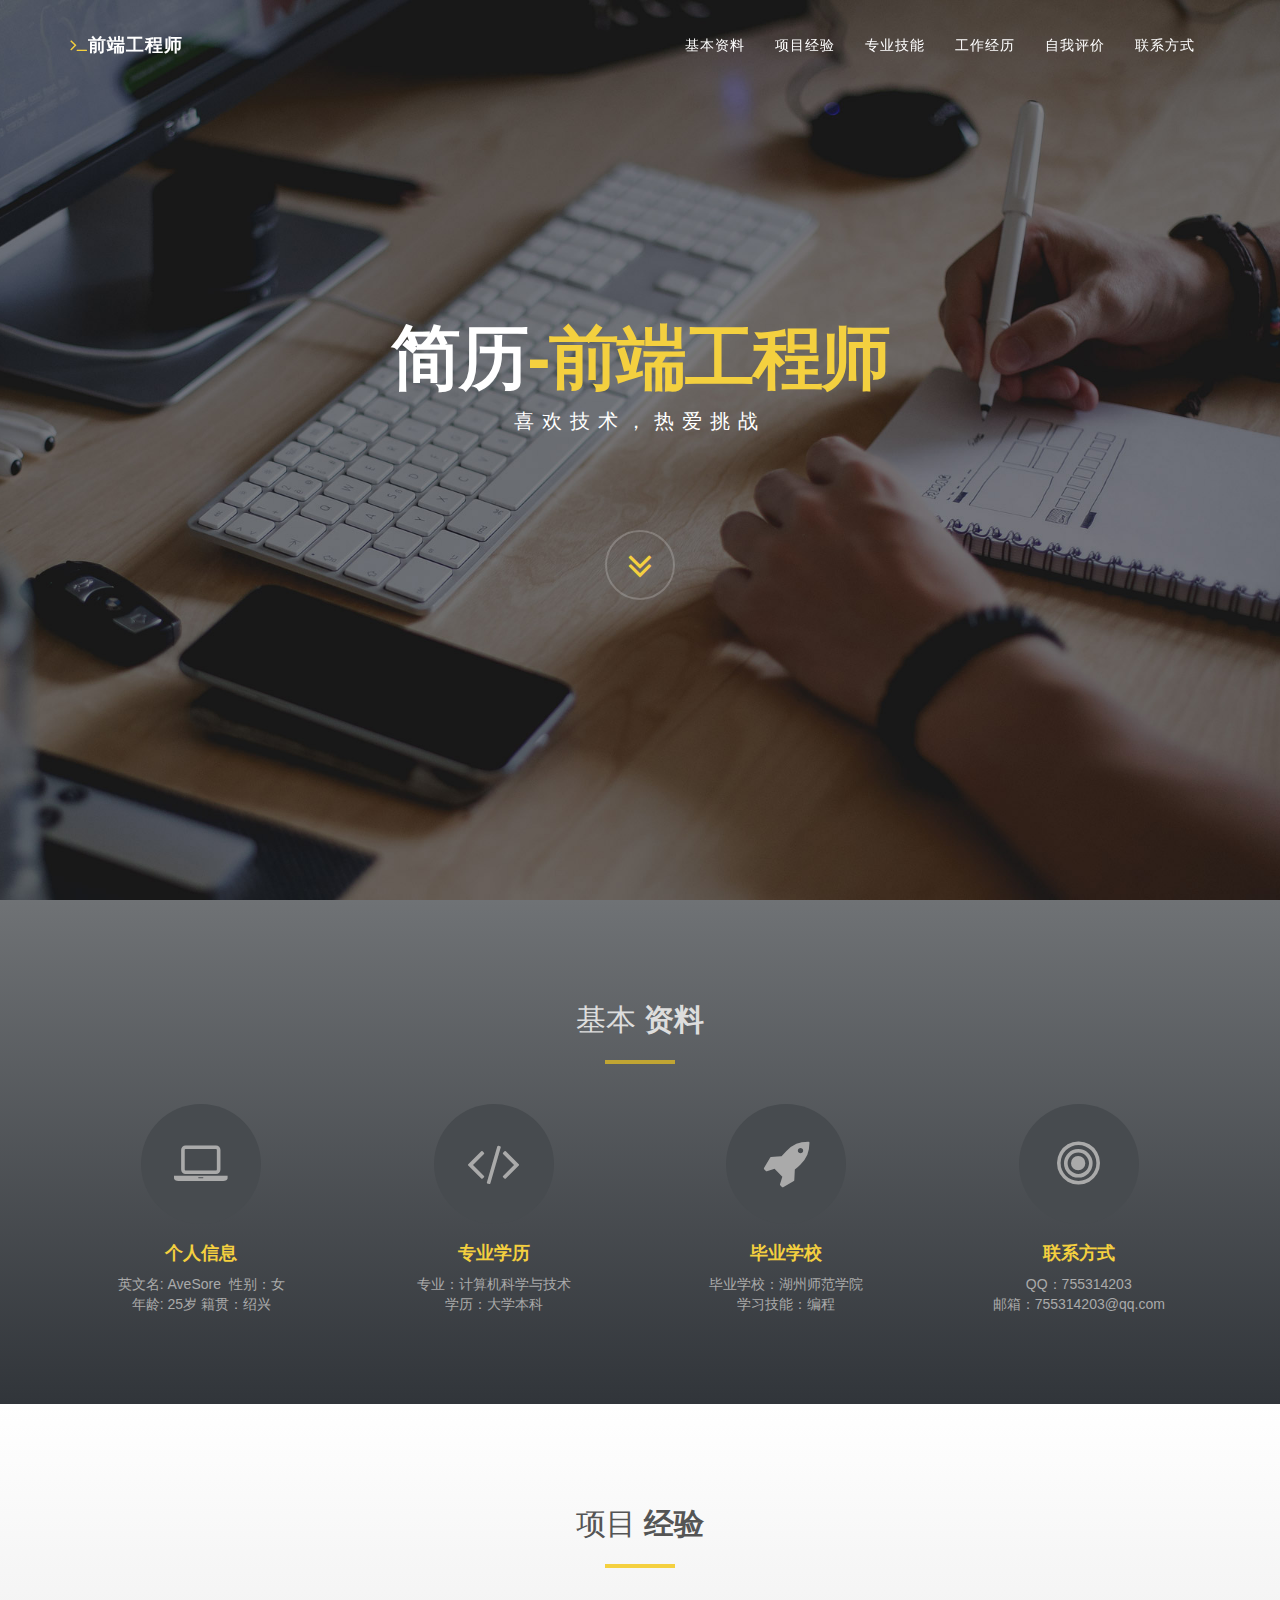
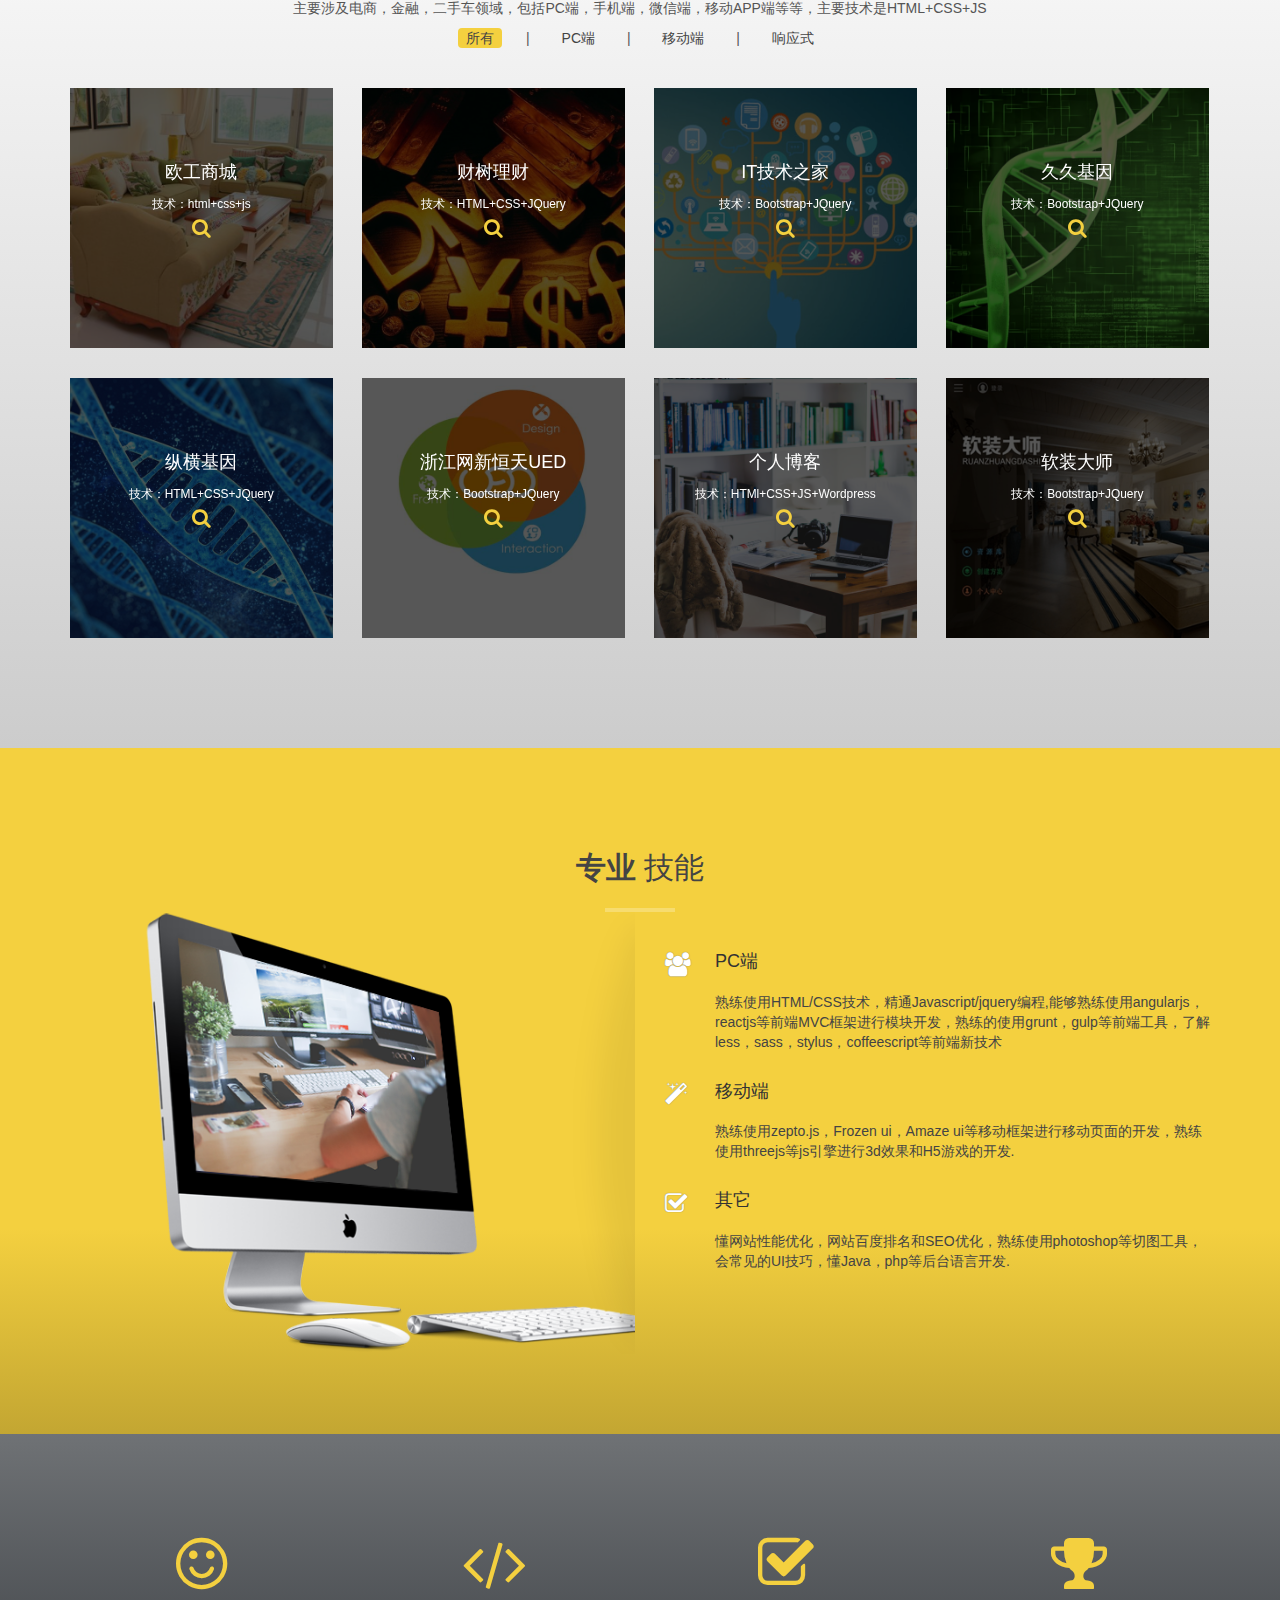
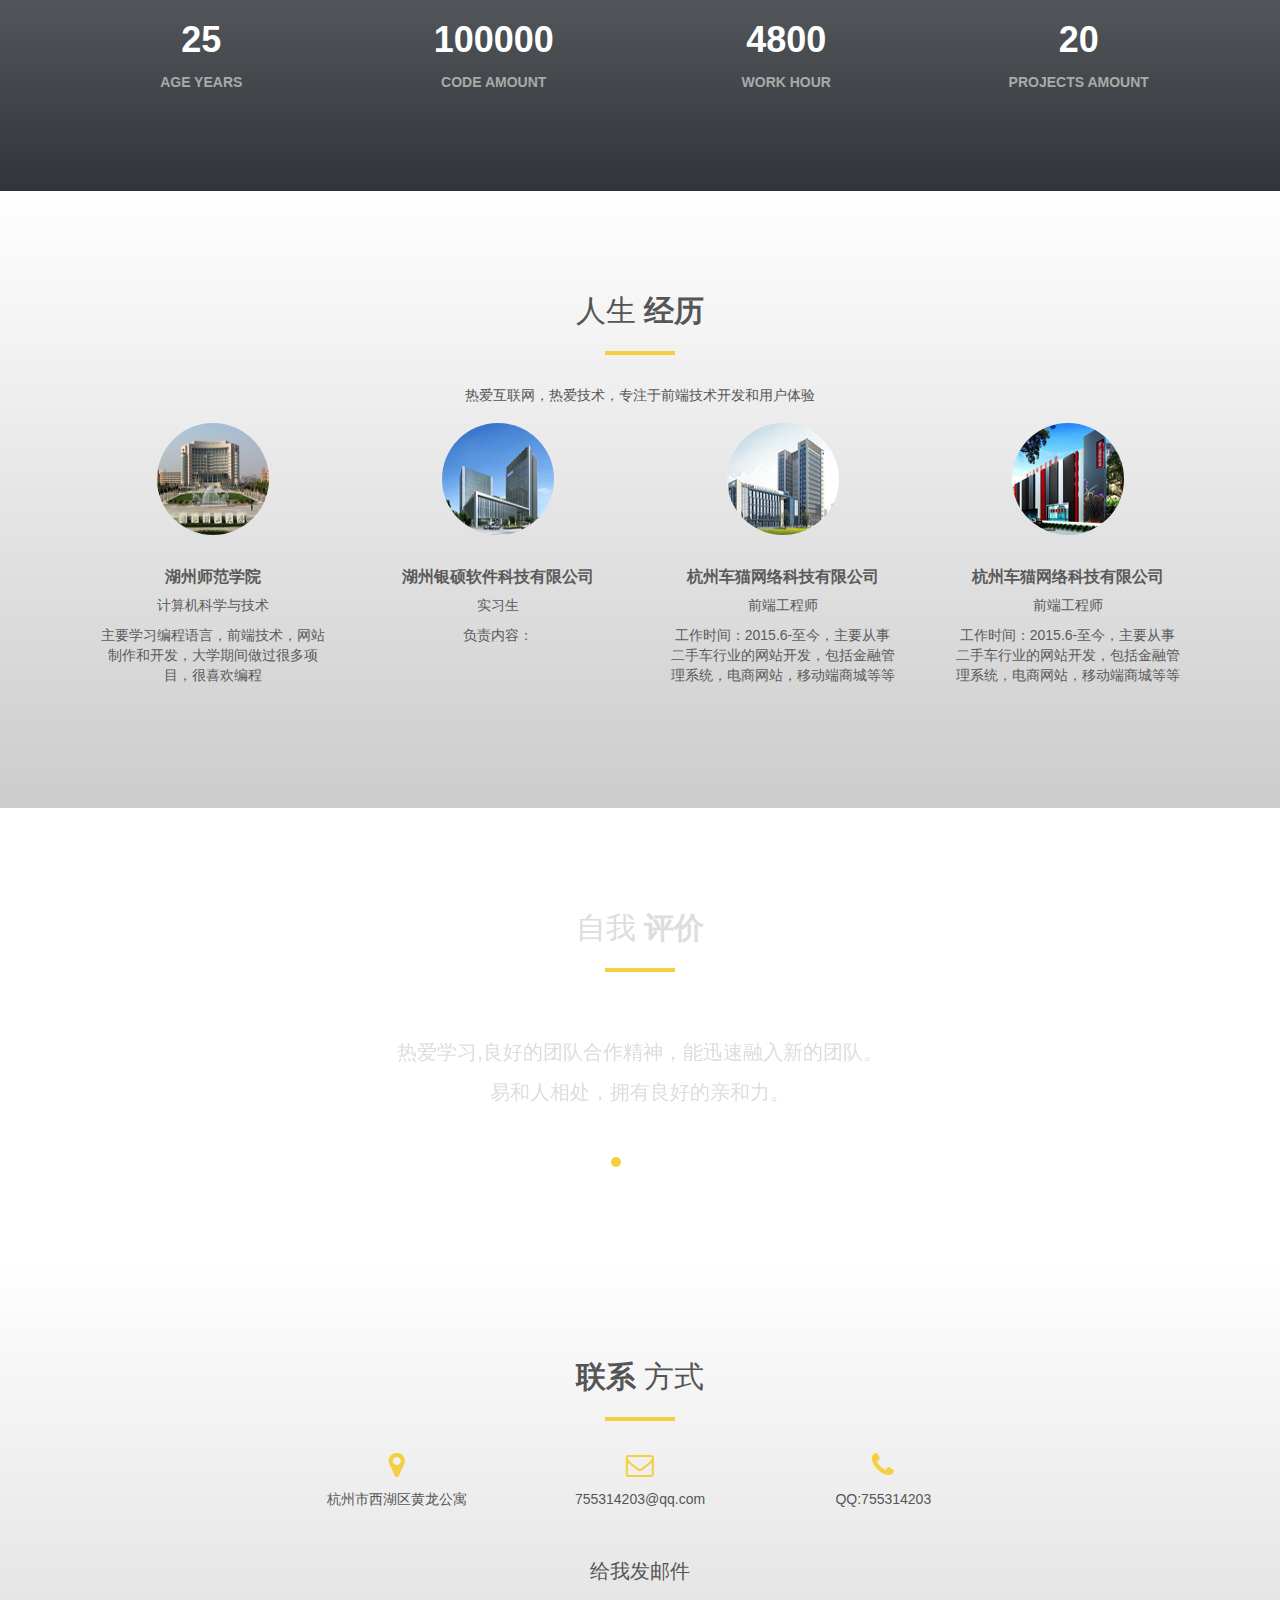
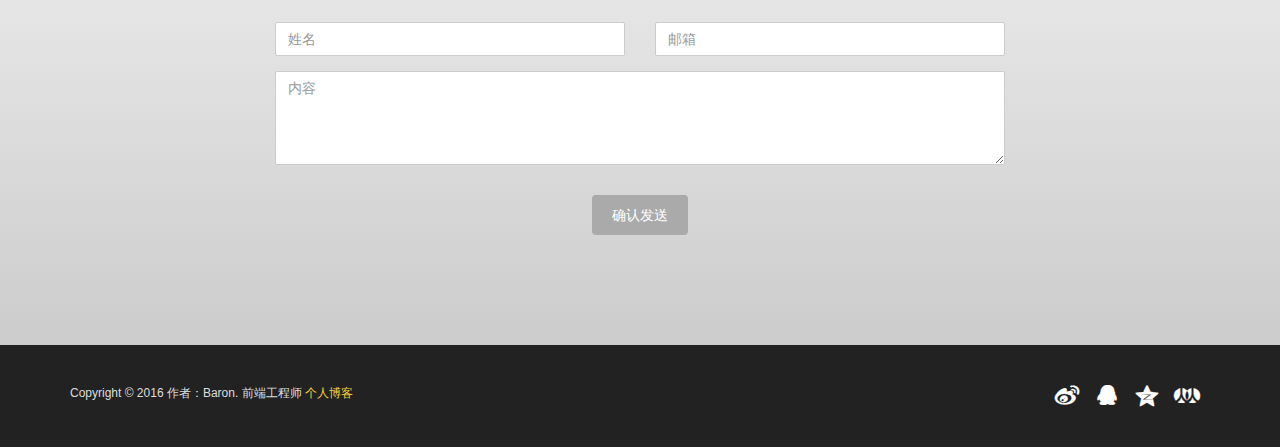
==== commit b1434e77: "主页更改" ====
--- a/index.html
+++ b/index.html
@@ -4,8 +4,8 @@
 <meta charset="utf-8">
 <meta name="viewport" content="width=device-width, initial-scale=1">
 <title>前端工程师简历</title>
-<meta name="description" content="本人英文名Baron，是一名前端工程师,对前端和编程技术非常热爱，做过很多技术方面的东西，对我有意向的公司和猎头可以QQ联系我或者给我发邮件，谢谢！">
-<meta name="keywords" content="Baron简历，前端工程师，求职前端，前端博客" />
+<meta name="description" content="本人英文名AveSore，是一名前端工程师,对前端和编程技术非常热爱，做过很多技术方面的东西，对我有意向的公司和猎头可以QQ联系我或者给我发邮件，谢谢！">
+<meta name="keywords" content="AveSore简历，前端工程师，求职前端，前端博客" />
 <meta name="author" content="Baron，个人博客:http://blog.youzewang.com">
 
 <!-- Favicons
@@ -97,7 +97,7 @@
             </div>
         </div>
     </header>
-<div class="copyrights">Baron简历 <a href="http://blog.youzewang.com/jianli" >前端工程师</a></div>
+<div class="copyrights">AveSore简历 <a href="http://blog.youzewang.com/jianli" >前端工程师</a></div>
 <!-- Services Section -->
 <div id="services" class="text-center">
   <div class="container">
@@ -110,14 +110,14 @@
       <div class="col-md-3 col-sm-6 service"> <i class="fa fa-laptop"></i>
         <h4><strong>个人信息</strong></h4>
         <p>
-		英文名: Baron &nbsp;性别：男</br>
-		年龄: 25岁 籍贯：湖南
+		英文名: AveSore &nbsp;性别：女</br>
+		年龄: 25岁 籍贯：绍兴
 		</p>
       </div>
       <div class="col-md-3 col-sm-6 service"> <i class="fa fa-code"></i>
         <h4><strong>专业学历</strong></h4>
         <p>
-		专业：电子信息工程</br>
+		专业：计算机科学与技术</br>
 		学历：大学本科</br>
 		
 		</p>
@@ -125,14 +125,14 @@
       <div class="col-md-3 col-sm-6 service"> <i class="fa fa-rocket"></i>
         <h4><strong>毕业学校</strong></h4>
         <p>
-		  毕业学校：浙江理工大学</br>
+		  毕业学校：湖州师范学院</br>
 		  学习技能：编程
 		</p>
       </div>
       <div class="col-md-3 col-sm-6 service"> <i class="fa fa-bullseye"></i>
         <h4><strong>联系方式</strong></h4>
-        <p>QQ：2194737655</br>
-		  邮箱：2194737655@qq.com</p>
+        <p>QQ：755314203</br>
+		  邮箱：755314203@qq.com</p>
       </div>
     </div>
   </div>
@@ -144,7 +144,7 @@
       <h2>项目 <strong>经验</strong></h2>
       <hr>
       <div class="clearfix"></div>
-      <p>主要涉及电商，金融，家装领域，包括PC端，手机端，微信端，移动APP端等等，主要技术是HTML+CSS+JS</p>
+      <p>主要涉及电商，金融，二手车领域，包括PC端，手机端，微信端，移动APP端等等，主要技术是HTML+CSS+JS</p>
     </div>
     <div class="categories">
       <ul class="cat">
@@ -332,19 +332,19 @@
 	<div class="col-md-3 col-sm-6">
         <div class="thumbnail"> <img src="img/team/02.jpg" alt="浙江理工大学" class="img-circle team-img">
           <div class="caption">
-            <h3>浙江理工大学</h3>
-            <p>电子信息工程</p>
+            <h3>湖州师范学院</h3>
+            <p>计算机科学与技术</p>
             <p>主要学习编程语言，前端技术，网站制作和开发，大学期间做过很多项目，很喜欢编程</p>
           </div>
         </div>
       </div>
 	
       <div class="col-md-3 col-sm-6">
-        <div class="thumbnail"> <img src="img/team/01.jpg" alt="杭州归谷培训中心" class="img-circle team-img">
+        <div class="thumbnail"> <img src="img/team/01.jpg" alt="湖州银硕软件科技有限公司" class="img-circle team-img">
           <div class="caption">
-            <h3>杭州归谷培训中心</h3>
-            <p>前端培训</p>
-            <p>主要培训HTMl，CSS，JS，Jquery技术，还有ajax，ui等基础知识和一些常见的angular，react等MVC框架</p>
+            <h3>湖州银硕软件科技有限公司</h3>
+            <p>实习生</p>
+            <p>负责内容：</p>
           </div>
         </div>
       </div>
@@ -352,20 +352,20 @@
       
 	  
       <div class="col-md-3 col-sm-6">
-        <div class="thumbnail"> <img src="img/team/03.jpg" alt="浙大网新" class="img-circle team-img">
+        <div class="thumbnail"> <img src="img/team/03.jpg" alt="杭州车猫网络科技有限公司" class="img-circle team-img">
           <div class="caption">
-            <h3>浙大网新</h3>
+            <h3>杭州车猫网络科技有限公司</h3>
             <p>前端工程师</p>
-            <p>工作时间：2014.5-2015.12，主要从事金融电商行业的网站开发，包括金融管理系统，电商网站，移动端商城等等</p>
+            <p>工作时间：2015.6-至今，主要从事二手车行业的网站开发，包括金融管理系统，电商网站，移动端商城等等</p>
           </div>
         </div>
       </div>
       <div class="col-md-3 col-sm-6">
-        <div class="thumbnail"> <img src="img/team/04.jpg" alt="欧工国际" class="img-circle team-img">
+        <div class="thumbnail"> <img src="img/team/04.jpg" alt="杭州车猫网络科技有限公司" class="img-circle team-img">
           <div class="caption">
-            <h3>欧工国际</h3>
+            <h3>杭州车猫网络科技有限公司</h3>
             <p>前端工程师</p>
-            <p>工作时间：2015.12-至今，主要从事欧工商城的前端页面开发，和用threejs引擎做网页3d效果包括移动端3d效果</p>
+            <p>工作时间：2015.6-至今，主要从事二手车行业的网站开发，包括金融管理系统，电商网站，移动端商城等等</p>
           </div>
         </div>
       </div>
@@ -412,13 +412,13 @@
     </div>
     <div class="col-md-8 col-md-offset-2">
       <div class="col-md-4"> <i class="fa fa-map-marker fa-2x"></i>
-        <p>上海市闵行区申滨路1058弄57号</p>
+        <p>杭州市西湖区黄龙公寓</p>
       </div>
       <div class="col-md-4"> <i class="fa fa-envelope-o fa-2x"></i>
-        <p>2194737655@qq.com</p>
+        <p>755314203@qq.com</p>
       </div>
       <div class="col-md-4"> <i class="fa fa-phone fa-2x"></i>
-        <p>QQ:2194737655</p>
+        <p>QQ:755314203</p>
       </div>
       <hr>
       <div class="clearfix"></div>
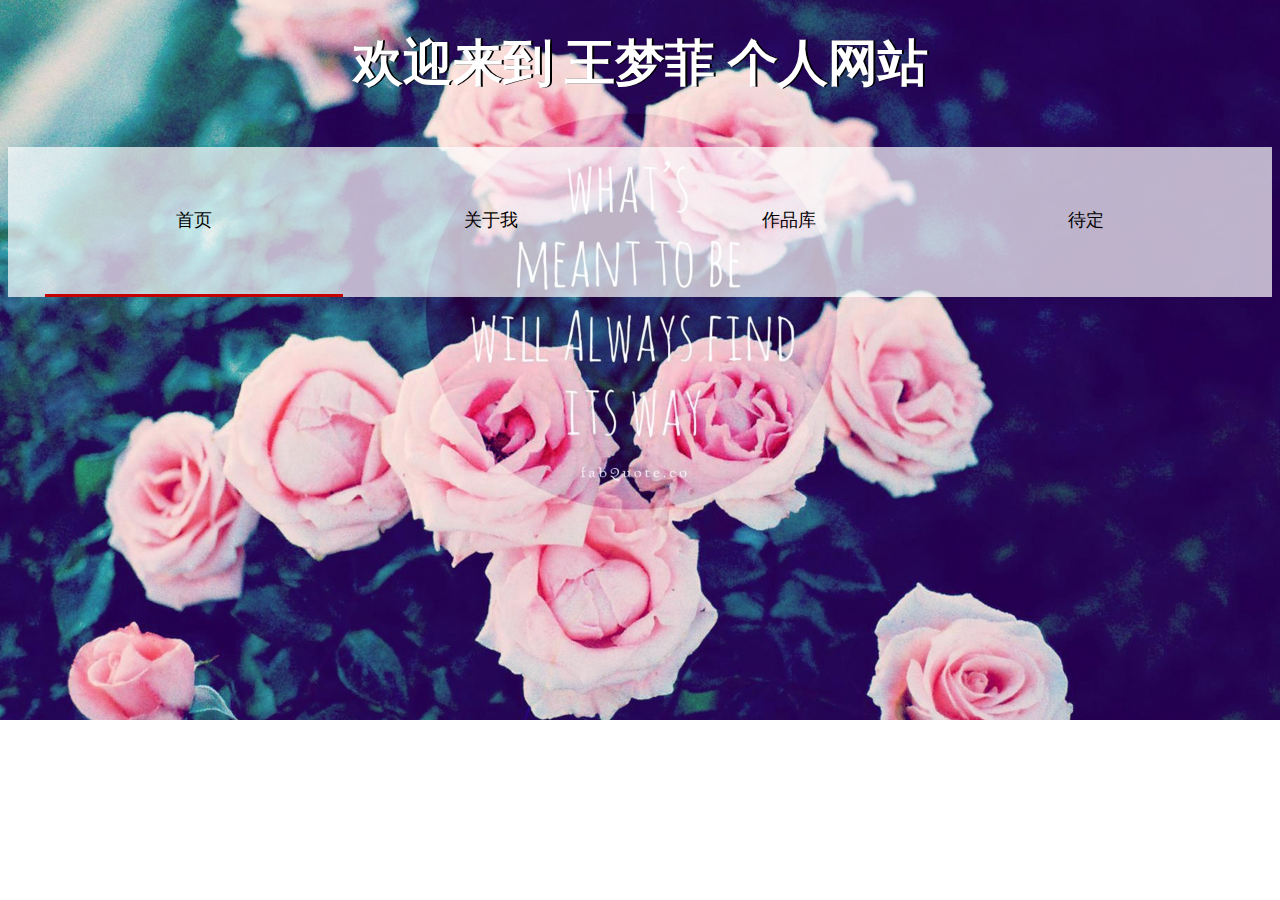
==== commit bd19d5f2: "主站更改" ====
--- a/index.html
+++ b/index.html
@@ -1,507 +1,22 @@
 <!DOCTYPE html>
 <html lang="en">
 <head>
-<meta charset="utf-8">
-<meta name="viewport" content="width=device-width, initial-scale=1">
-<title>前端工程师简历</title>
-<meta name="description" content="本人英文名AveSore，是一名前端工程师,对前端和编程技术非常热爱，做过很多技术方面的东西，对我有意向的公司和猎头可以QQ联系我或者给我发邮件，谢谢！">
-<meta name="keywords" content="AveSore简历，前端工程师，求职前端，前端博客" />
-<meta name="author" content="Baron，个人博客:http://blog.youzewang.com">
-
-<!-- Favicons
-    ================================================== -->
-
-<link rel="shortcut icon" href="img/favicon_jianli.ico" type="image/x-icon">
-
-
-<!-- Bootstrap -->
-<link rel="stylesheet" type="text/css"  href="css/bootstrap.css">
-<link rel="stylesheet" type="text/css" href="fonts/font-awesome/css/font-awesome.css">
-
-<!-- Slider
-    ================================================== -->
-<link href="css/owl.carousel.css" rel="stylesheet" media="screen">
-<link href="css/owl.theme.css" rel="stylesheet" media="screen">
-
-<!-- Stylesheet
-    ================================================== -->
-<link rel="stylesheet" type="text/css"  href="css/style.css">
-<link rel="stylesheet" type="text/css" href="css/prettyPhoto.css">
-
-<link rel="stylesheet" type="text/css" href="fonts/sns_fonts/iconfont.css">
-
-
-<!-- HTML5 shim and Respond.js for IE8 support of HTML5 elements and media queries -->
-<!-- WARNING: Respond.js doesn't work if you view the page via file:// -->
-<!--[if lt IE 9]>
-      <script src="https://oss.maxcdn.com/html5shiv/3.7.2/html5shiv.min.js"></script>
-      <script src="https://oss.maxcdn.com/respond/1.4.2/respond.min.js"></script>
-    <![endif]-->
+	<meta charset="UTF-8">
+	<title>个人建站</title>
+	<link rel="stylesheet" href="templates/css/public.css">
+	<link rel="stylesheet" href="templates/css/index.css">
 </head>
-<body id="page-top" data-spy="scroll" data-target=".navbar-fixed-top">
-    <!-- Navigation -->
-    <nav class="navbar navbar-custom navbar-fixed-top" role="navigation">
-        <div class="container">
-            <div class="navbar-header">
-                <button type="button" class="navbar-toggle" data-toggle="collapse" data-target=".navbar-main-collapse">
-                    <i class="fa fa-bars"></i>
-                </button>
-                <a class="navbar-brand page-scroll" href="#page-top"><i class="fa fa-terminal"></i>前端工程师</a>
-            </div>
-
-            <!-- Collect the nav links, forms, and other content for toggling -->
-            <div class="collapse navbar-collapse navbar-right navbar-main-collapse">
-                <ul class="nav navbar-nav">
-                    <!-- Hidden li included to remove active class from about link when scrolled up past about section -->
-                    <li class="hidden">
-                        <a href="#page-top"></a>
-                    </li>
-                    <li>
-                        <a class="page-scroll" href="#services">基本资料</a>
-                    </li>
-                    <li>
-                        <a class="page-scroll" href="#works">项目经验</a>
-                    </li>                    
-                    <li>
-                        <a class="page-scroll" href="#about">专业技能</a>
-                    </li>                    
-                    <li>
-                        <a class="page-scroll" href="#team">工作经历</a>
-                    </li>
-                    <li>
-                        <a class="page-scroll" href="#testimonials">自我评价</a>
-                    </li>                    
-                    <li>
-                        <a class="page-scroll" href="#contact">联系方式</a>
-                    </li>
-                </ul>
-            </div>
-            <!-- /.navbar-collapse -->
-        </div>
-        <!-- /.container -->
-    </nav>
-
-<!-- Header -->
-    <header class="intro">
-        <div class="intro-body">
-            <div class="container">
-                <div class="row">
-                    <div class="col-md-8 col-md-offset-2">
-                        <h1>简历<span class="brand-heading">-前端工程师</span></h1>
-                        <p class="intro-text">喜欢技术，热爱挑战</p>
-                        <a href="#services" class="btn btn-circle page-scroll">
-                            <i class="fa fa-angle-double-down animated"></i>
-                        </a>
-                    </div>
-                </div>
-            </div>
-        </div>
-    </header>
-<div class="copyrights">AveSore简历 <a href="http://blog.youzewang.com/jianli" >前端工程师</a></div>
-<!-- Services Section -->
-<div id="services" class="text-center">
-  <div class="container">
-    <div class="section-title center">
-      <h2>基本 <strong>资料</strong></h2>
-      <hr>
-      </div>
-    <div class="space"></div>
-    <div class="row">
-      <div class="col-md-3 col-sm-6 service"> <i class="fa fa-laptop"></i>
-        <h4><strong>个人信息</strong></h4>
-        <p>
-		英文名: AveSore &nbsp;性别：女</br>
-		年龄: 25岁 籍贯：绍兴
-		</p>
-      </div>
-      <div class="col-md-3 col-sm-6 service"> <i class="fa fa-code"></i>
-        <h4><strong>专业学历</strong></h4>
-        <p>
-		专业：计算机科学与技术</br>
-		学历：大学本科</br>
-		
-		</p>
-      </div>
-      <div class="col-md-3 col-sm-6 service"> <i class="fa fa-rocket"></i>
-        <h4><strong>毕业学校</strong></h4>
-        <p>
-		  毕业学校：湖州师范学院</br>
-		  学习技能：编程
-		</p>
-      </div>
-      <div class="col-md-3 col-sm-6 service"> <i class="fa fa-bullseye"></i>
-        <h4><strong>联系方式</strong></h4>
-        <p>QQ：755314203</br>
-		  邮箱：755314203@qq.com</p>
-      </div>
-    </div>
-  </div>
-</div>
-<!-- Portfolio Section -->
-<div id="works">
-  <div class="container"> <!-- Container -->
-    <div class="section-title text-center center">
-      <h2>项目 <strong>经验</strong></h2>
-      <hr>
-      <div class="clearfix"></div>
-      <p>主要涉及电商，金融，二手车领域，包括PC端，手机端，微信端，移动APP端等等，主要技术是HTML+CSS+JS</p>
-    </div>
-    <div class="categories">
-      <ul class="cat">
-        <li>
-          <ol class="type">
-            <li><a href="#" data-filter="*" class="active">所有</a></li>
-            <li><a href="#" data-filter=".web">PC端</a></li>
-            <li><a href="#" data-filter=".app">移动端</a></li>
-            <li><a href="#" data-filter=".branding">响应式</a></li>
-          </ol>
-        </li>
-      </ul>
-      <div class="clearfix"></div>
-    </div>
-    <div class="row">
-      <div class="portfolio-items">
-	  
-        <div class="col-sm-6 col-md-3 col-lg-3 web">
-          <div class="portfolio-item">
-            <div class="hover-bg">
-              <div class="hover-text">
-                <h4><a href='http://www.ogmall.com' target='_blank' title="欧工商城">欧工商城</a></h4>
-                <small>技术：html+css+js</small>
-                <div class="clearfix"></div>
-                <i class="fa fa-search"></i> </div>
-              <img src="img/portfolio/01.jpg" class="img-responsive" alt="欧工商城"></div>
-          </div>
-        </div>
-		
-        <div class="col-sm-6 col-md-3 col-lg-3 web">
-          <div class="portfolio-item">
-            <div class="hover-bg">
-              <div class="hover-text">
-                <h4><a href="http://www.caishulicai.com" target='_blank' title="财树理财">财树理财</a></h4>
-                <small>技术：HTML+CSS+JQuery</small>
-                <div class="clearfix"></div>
-                <i class="fa fa-search"></i> </div>
-              <img src="img/portfolio/02.jpg" class="img-responsive" alt="财树理财"></div>
-          </div>
-        </div>
-		
-        <div class="col-sm-6 col-md-3 col-lg-3 web">
-          <div class="portfolio-item">
-            <div class="hover-bg">
-              <div class="hover-text">
-                <h4><a href="http://it.youzewang.com" target='_blank' title="IT技术之家">IT技术之家</a></h4>
-                <small>技术：Bootstrap+JQuery</small>
-                <div class="clearfix"></div>
-                <i class="fa fa-search"></i> </div>
-              <img src="img/portfolio/03.jpg" class="img-responsive" alt="IT技术之家"></div>
-          </div>
-        </div>
-		
-        <div class="col-sm-6 col-md-3 col-lg-3 web">
-          <div class="portfolio-item">
-            <div class="hover-bg">
-              <div class="hover-text">
-                <h4><a href='http://99jiyin.com/' target='_blank' title="久久基因">久久基因</h4>
-                <small>技术：Bootstrap+JQuery</small>
-                <div class="clearfix"></div>
-                <i class="fa fa-search"></i> </div>
-              <img src="img/portfolio/04.jpg" class="img-responsive" alt="久久基因"></div>
-          </div>
-        </div>
-        <div class="col-sm-6 col-md-3 col-lg-3 web">
-          <div class="portfolio-item">
-            <div class="hover-bg">
-              <div class="hover-text">
-                <h4><a href='http://www.silicongene.net' target='_blank' title="纵横基因">纵横基因</a></h4>
-                <small>技术：HTML+CSS+JQuery</small>
-                <div class="clearfix"></div>
-                <i class="fa fa-search"></i> </div>
-              <img src="img/portfolio/05.jpg" class="img-responsive" alt="纵横基因">
-			  </div>
-          </div>
-        </div>
-        <div class="col-sm-6 col-md-3 col-lg-3 branding">
-          <div class="portfolio-item">
-            <div class="hover-bg">
-              <div class="hover-text">
-                <h4><a href="http://ued.hengtiansoft.com" target='_blank' title="浙江网新恒天UED">浙江网新恒天UED</a></h4>
-                <small>技术：Bootstrap+JQuery</small>
-                <div class="clearfix"></div>
-                <i class="fa fa-search"></i> </div>
-              <img src="img/portfolio/06.jpg" class="img-responsive" alt="浙江网新恒天UED"></div>
-          </div>
-        </div>
-        <div class="col-sm-6 col-md-3 col-lg-3 branding app web">
-          <div class="portfolio-item">
-            <div class="hover-bg">
-              <div class="hover-text">
-                <h4><a href="http://blog.youzewang.com" target='_blank' title="个人博客">个人博客</a></h4>
-                <small>技术：HTMl+CSS+JS+Wordpress</small>
-                <div class="clearfix"></div>
-                <i class="fa fa-search"></i> </div>
-              <img src="img/portfolio/07.jpg" class="img-responsive" alt="个人博客"></div>
-          </div>
-        </div>
-        <div class="col-sm-6 col-md-3 col-lg-3 web app">
-          <div class="portfolio-item">
-		  
-            <div class="hover-bg"> 
-              <div class="hover-text">
-                <h4><a href='http://new.rzds.net/' target='_blank' title="软装大师">软装大师 </a></h4>
-                <small>技术：Bootstrap+JQuery</small>
-                <div class="clearfix"></div>
-                <i class="fa fa-search"></i> 
-				</div>
-              <img src="img/portfolio/08.jpg" class="img-responsive" alt="软装大师">
-		    </div>
-          </div>
-        </div>
-      </div>
-    </div>
-  </div>
-</div>
-<!-- About Section -->
-<div id="about">
-  <div class="container">
-    <div class="section-title text-center center">
-      <h2><strong>专业</strong> 技能</h2>
-      <hr>
-    </div>
-    <div class="row">
-      <div class="col-md-6"> <img src="img/about.png" class="img-responsive"> </div>
-      <div class="col-md-6">
-        <div class="about-text"> <i class="fa fa-users"></i>
-          <div class="padding-left"><h4>PC端</h4>
-          <p>熟练使用HTML/CSS技术，精通Javascript/jquery编程,能够熟练使用angularjs，reactjs等前端MVC框架进行模块开发，熟练的使用grunt，gulp等前端工具，了解less，sass，stylus，coffeescript等前端新技术</p></div>
-          <i class="fa fa-magic"></i>
-          <div class="padding-left"><h4>移动端</h4>
-          <p>熟练使用zepto.js，Frozen ui，Amaze ui等移动框架进行移动页面的开发，熟练使用threejs等js引擎进行3d效果和H5游戏的开发.</p></div>
-          <i class="fa fa-check-square-o"></i>
-          <div class="padding-left"><h4>其它</h4>
-          <p>懂网站性能优化，网站百度排名和SEO优化，熟练使用photoshop等切图工具，会常见的UI技巧，懂Java，php等后台语言开发.</p></div>
-        </div>
-      </div>
-    </div>
-  </div>
-</div>
-	<div id="achivements" class="section dark-bg">
-			<div class="container">	
-				<div class="row">
-					<div class="col-md-3 col-sm-3">
-						<div class="achivement-box">
-							<i class="fa fa-smile-o"></i>
-							<span class="count">25</span>
-							<h4>Age Years</h4>                            
-						</div>
-					</div> 
-					<div class="col-md-3 col-sm-3">
-						<div class="achivement-box">
-							<i class="fa fa-code"></i>
-							<span class="count">100000</span>
-							<h4>Code Amount</h4>                            
-						</div>
-					</div> 
-					<div class="col-md-3 col-sm-3">
-						<div class="achivement-box">
-							<i class="fa fa-check-square-o"></i>
-							<span class="count">4800</span>
-                            <h4>Work Hour</h4>
-						</div>
-					</div> 
-					<div class="col-md-3 col-sm-3">
-						<div class="achivement-box">
-							<i class="fa fa-trophy"></i>
-							<span class="count">20</span>
-							<h4>Projects Amount</h4>                            
-						</div>
-					</div> 
-				</div>
-			</div>
+<body>
+	<h1>欢迎来到 王梦菲 个人网站</h1>
+	<div class="nav">
+		<div class="w1190">
+			<ul>
+				<li class="active"><a href="/">首页</a></li>
+				<li><a href="views/about.html">关于我</a></li>
+				<li><a href="views/works.html">作品库</a></li>
+				<li><a href="">待定</a></li>
+			</ul>
 		</div>
-<!-- Team Section -->
-<div id="team" class="text-center">
-  <div class="container">
-    <div class="section-title center">
-      <h2>人生 <strong>经历</strong></h2>
-      <hr>
-      <p>热爱互联网，热爱技术，专注于前端技术开发和用户体验</p>
-    </div>
-    <div id="row">
-	
-	<div class="col-md-3 col-sm-6">
-        <div class="thumbnail"> <img src="img/team/02.jpg" alt="浙江理工大学" class="img-circle team-img">
-          <div class="caption">
-            <h3>湖州师范学院</h3>
-            <p>计算机科学与技术</p>
-            <p>主要学习编程语言，前端技术，网站制作和开发，大学期间做过很多项目，很喜欢编程</p>
-          </div>
-        </div>
-      </div>
-	
-      <div class="col-md-3 col-sm-6">
-        <div class="thumbnail"> <img src="img/team/01.jpg" alt="湖州银硕软件科技有限公司" class="img-circle team-img">
-          <div class="caption">
-            <h3>湖州银硕软件科技有限公司</h3>
-            <p>实习生</p>
-            <p>负责内容：</p>
-          </div>
-        </div>
-      </div>
-	  
-      
-	  
-      <div class="col-md-3 col-sm-6">
-        <div class="thumbnail"> <img src="img/team/03.jpg" alt="杭州车猫网络科技有限公司" class="img-circle team-img">
-          <div class="caption">
-            <h3>杭州车猫网络科技有限公司</h3>
-            <p>前端工程师</p>
-            <p>工作时间：2015.6-至今，主要从事二手车行业的网站开发，包括金融管理系统，电商网站，移动端商城等等</p>
-          </div>
-        </div>
-      </div>
-      <div class="col-md-3 col-sm-6">
-        <div class="thumbnail"> <img src="img/team/04.jpg" alt="杭州车猫网络科技有限公司" class="img-circle team-img">
-          <div class="caption">
-            <h3>杭州车猫网络科技有限公司</h3>
-            <p>前端工程师</p>
-            <p>工作时间：2015.6-至今，主要从事二手车行业的网站开发，包括金融管理系统，电商网站，移动端商城等等</p>
-          </div>
-        </div>
-      </div>
-    </div>
-  </div>
-</div>
-<!-- Testimonials Section -->
-<div id="testimonials" class="text-center">
-  <div class="container">
-    <div class="section-title center">
-      <h2>自我 <strong>评价</strong></h2>
-      <hr>
-    </div>
-    <div class="row">
-      <div class="col-md-8 col-md-offset-2">
-        <div id="testimonial" class="owl-carousel owl-theme">
-          <div class="item">       
-            <p>
-			热爱学习,良好的团队合作精神，能迅速融入新的团队。</br>易和人相处，拥有良好的亲和力。
-			</p>
-          </div>
-          <div class="item">
-            <p>
-			有强烈的责任感，工作踏实，性格开朗乐观，积极上进，吃苦耐劳。</br>能在较大的压力下保持良好的工作状态，善于自我调节。
-			</p>
-          </div>
-          <div class="item">
-            <p>
-			非常热爱编程，喜欢钻研新的技术，喜欢接受各种不同的挑战。</br>具有很强的自学能力和良好的学习方法。
-			</p>
-          </div>
-        </div>
-      </div>
-    </div>
-  </div>
-</div>
-
-<!-- Contact Section -->
-<div id="contact" class="text-center">
-  <div class="container">
-    <div class="section-title center">
-      <h2><strong>联系</strong> 方式</h2>
-      <hr>
-    </div>
-    <div class="col-md-8 col-md-offset-2">
-      <div class="col-md-4"> <i class="fa fa-map-marker fa-2x"></i>
-        <p>杭州市西湖区黄龙公寓</p>
-      </div>
-      <div class="col-md-4"> <i class="fa fa-envelope-o fa-2x"></i>
-        <p>755314203@qq.com</p>
-      </div>
-      <div class="col-md-4"> <i class="fa fa-phone fa-2x"></i>
-        <p>QQ:755314203</p>
-      </div>
-      <hr>
-      <div class="clearfix"></div>
-    </div>
-    <div class="col-md-8 col-md-offset-2">
-      <hr>
-      <h3>给我发邮件</h3>
-      <form name="sentMessage" id="contactForm" novalidate>
-        <div class="row">
-          <div class="col-md-6">
-            <div class="form-group">
-              <input type="text" id="name" class="form-control" placeholder="姓名" required="required">
-              <p class="help-block text-danger"></p>
-            </div>
-          </div>
-          <div class="col-md-6">
-            <div class="form-group">
-              <input type="email" id="email" class="form-control" placeholder="邮箱" required="required">
-              <p class="help-block text-danger"></p>
-            </div>
-          </div>
-        </div>
-        <div class="form-group">
-          <textarea name="message" id="message" class="form-control" rows="4" placeholder="内容" required></textarea>
-          <p class="help-block text-danger"></p>
-        </div>
-        <div id="success"></div>
-        <button type="submit" class="btn btn-default">确认发送</button>
-      </form>
-    </div>
-  </div>
-</div>
-</div>
-<nav id="footer">
-  <div class="container">
-    <div class="pull-left fnav">
-      <p>Copyright &copy; 2016 作者：Baron. 前端工程师 
-      <script src="http://s11.cnzz.com/z_stat.php?id=1257641755&web_id=1257641755" language="JavaScript"></script>
-	  <a style='color:#F4D03F' href="http://blog.youzewang.com/" target="_blank" title="前端博客">个人博客</a> </p>
-    </div>
-    <div class="pull-right fnav">
-      <ul class="footer-social">
-	    <li><a href="http://v.t.sina.com.cn/share/share.php?url=http://blog.youzewang.com/jianli&title=Baron简历"><i class="icon iconfont">&#xe66e;</i></a></li>
-        <li><a href="http://connect.qq.com/widget/shareqq/index.html?url=http://blog.youzewang.com/jianli=&title=Baron简历"> <i class="icon iconfont">&#xe629;</i></a></li>
-        <li><a href="http://sns.qzone.qq.com/cgi-bin/qzshare/cgi_qzshare_onekey?url=http://blog.youzewang.com/jianli&title=Baron简历"> <i class="icon iconfont">&#xe616;</i></a></li>
-
-        <li><a href="http://share.renren.com/share/buttonshare.do?link=http://blog.youzewang.com/jianli&title=Baron简历"><i class="icon iconfont">&#xe66b;</i></a></li>
-      </ul>
-    </div>
-  </div>
-</nav>
-
-<!-- jQuery (necessary for Bootstrap's JavaScript plugins) --> 
-<script type="text/javascript" src="js/jquery.1.11.1.js"></script> 
-<!-- Include all compiled plugins (below), or include individual files as needed --> 
-<script type="text/javascript" src="js/bootstrap.js"></script> 
-<script type="text/javascript" src="js/SmoothScroll.js"></script> 
-<script type="text/javascript" src="js/jquery.prettyPhoto.js"></script> 
-<script type="text/javascript" src="js/jquery.isotope.js"></script> 
-<script type="text/javascript" src="js/jquery.counterup.js"></script> 
-<script type="text/javascript" src="js/waypoints.js"></script>
-<script type="text/javascript" src="js/jqBootstrapValidation.js"></script> 
-<script type="text/javascript" src="js/contact_me.js"></script>
-<script src="js/owl.carousel.js"></script>
-
-<!-- Javascripts
-    ================================================== --> 
-<script type="text/javascript" src="js/main.js"></script>
-
-<script>
- $(function()
- {
- var u = navigator.userAgent;
-if (u.indexOf('Android') > -1 || u.indexOf('Linux') > -1||u.indexOf('iPhone') > -1||u.indexOf('Windows Phone') > -1||navigator.userAgent.indexOf("iPad")>-1) {
-   $(".hover-bg .hover-text").css({'opacity':'1'});
-   
-   $(".hover-bg .hover-text>h4").css({'opacity':'1','-webkit-transform':'translateY(0)','transform':'translateY(0)'});
-   
-   $(".hover-bg .hover-text>i").css({'opacity':'1'});
-} 
-    
- });
-  
-</script>
+	</div>
 </body>
 </html>--- a/templates/css/public.css
+++ b/templates/css/public.css
@@ -0,0 +1,26 @@
+body{
+	font-family: "楷体";
+	cursor: default;
+}
+.w1190{
+	width: 1190px;
+	margin:0 auto;
+}
+ul,li{
+	list-style: none;
+	margin: 0;
+	padding: 0;
+}
+a{
+	text-decoration: none;
+}
+.fl{
+	float: left;
+}
+.fr{
+	float: right;
+}
+h1,h2,h3,h4,h5,h6,p{
+	margin: 0;
+	padding: 0;
+}--- a/templates/css/index.css
+++ b/templates/css/index.css
@@ -0,0 +1,34 @@
+body{
+	background: url("../img/bg/bg_2.jpg") no-repeat;
+	background-size: cover;
+}
+h1{
+	text-align: center;
+	color: #fff;
+	font-size: 50px;
+	margin: 30px 0 50px 0;
+	text-shadow: 2px 0px 0px #000; 
+}
+.nav{
+	background: rgba(255,255,255,0.7);
+	height: 150px;
+}
+.nav li{
+	float: left;
+	height: 137px;
+	padding: 5px 0;
+	cursor: pointer;
+	width: 25%;
+	text-align: center;
+	line-height: 137px;
+}
+.nav li a{
+	color: #000;
+	font-size: 18px;
+}
+.nav li.active{
+	border-bottom: 3px solid #c50000;
+}
+.nav li:hover{
+	border-bottom: 3px solid #c50000;
+}